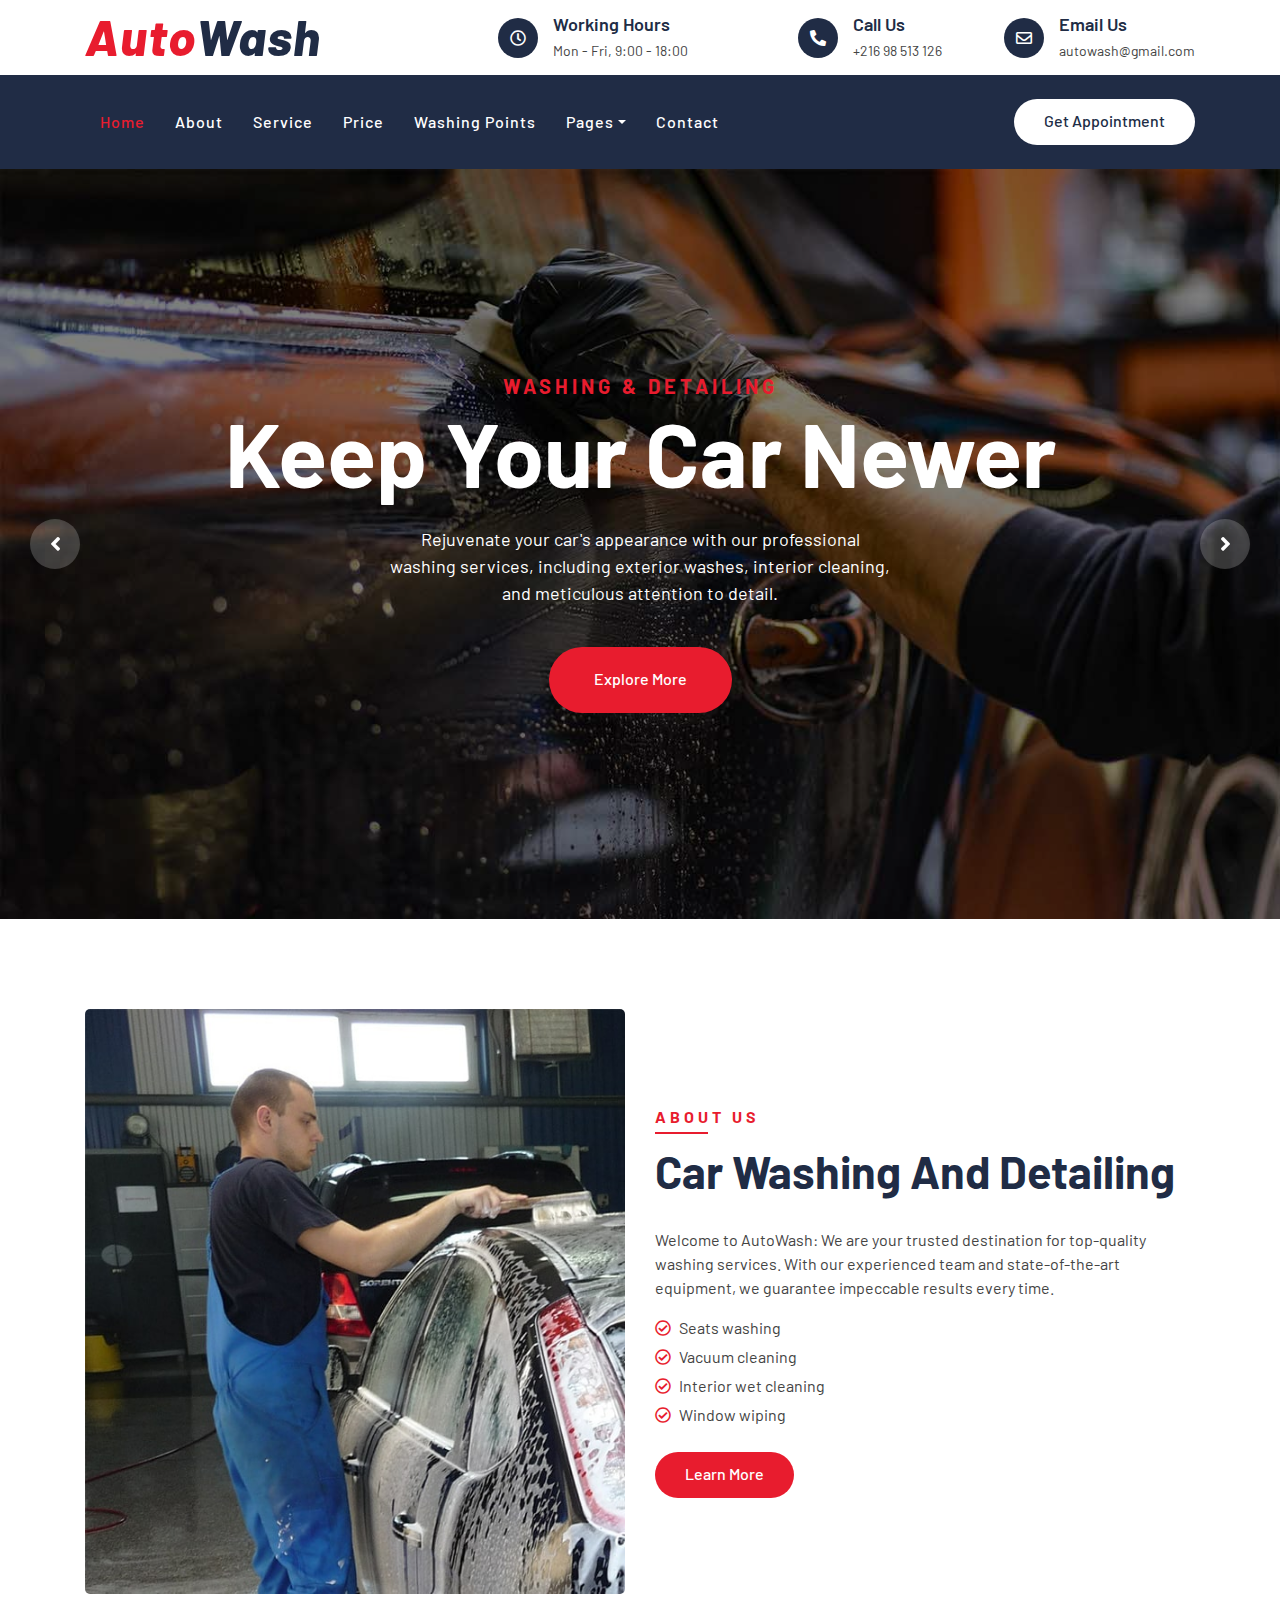
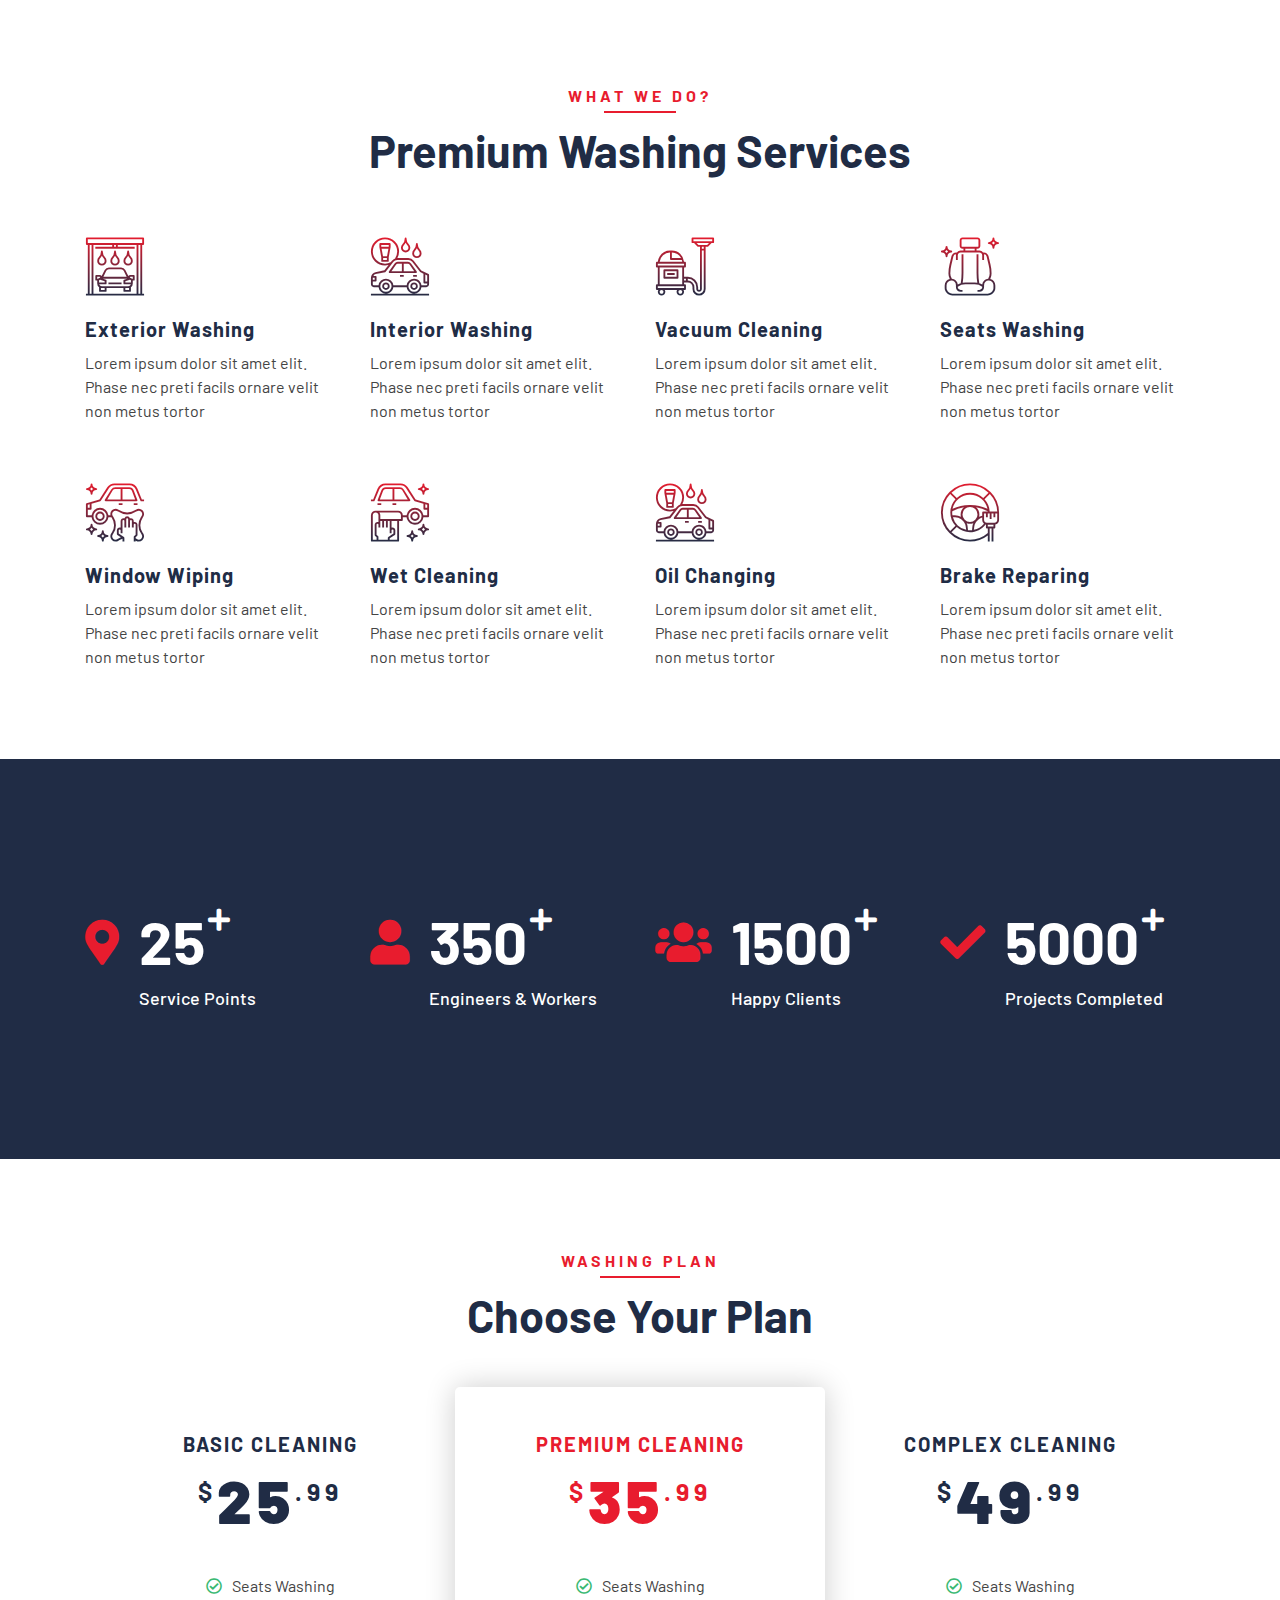
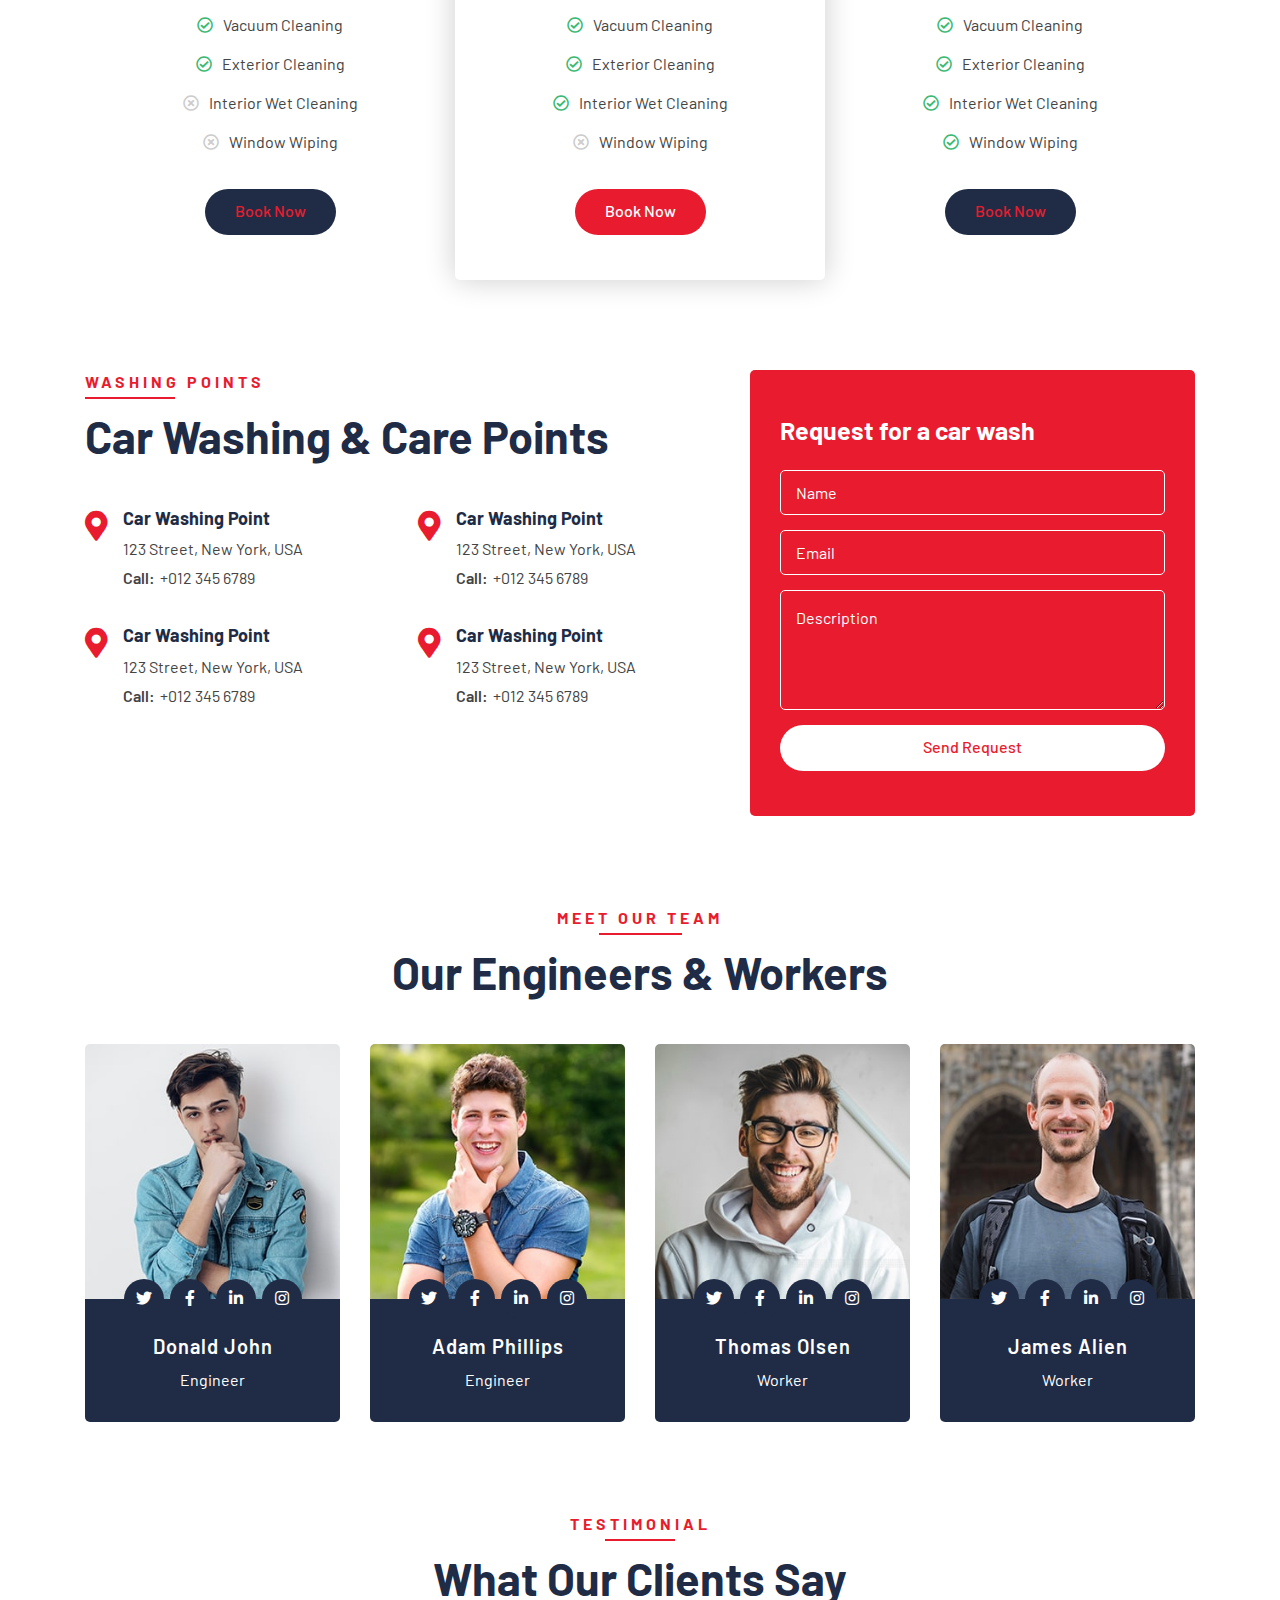
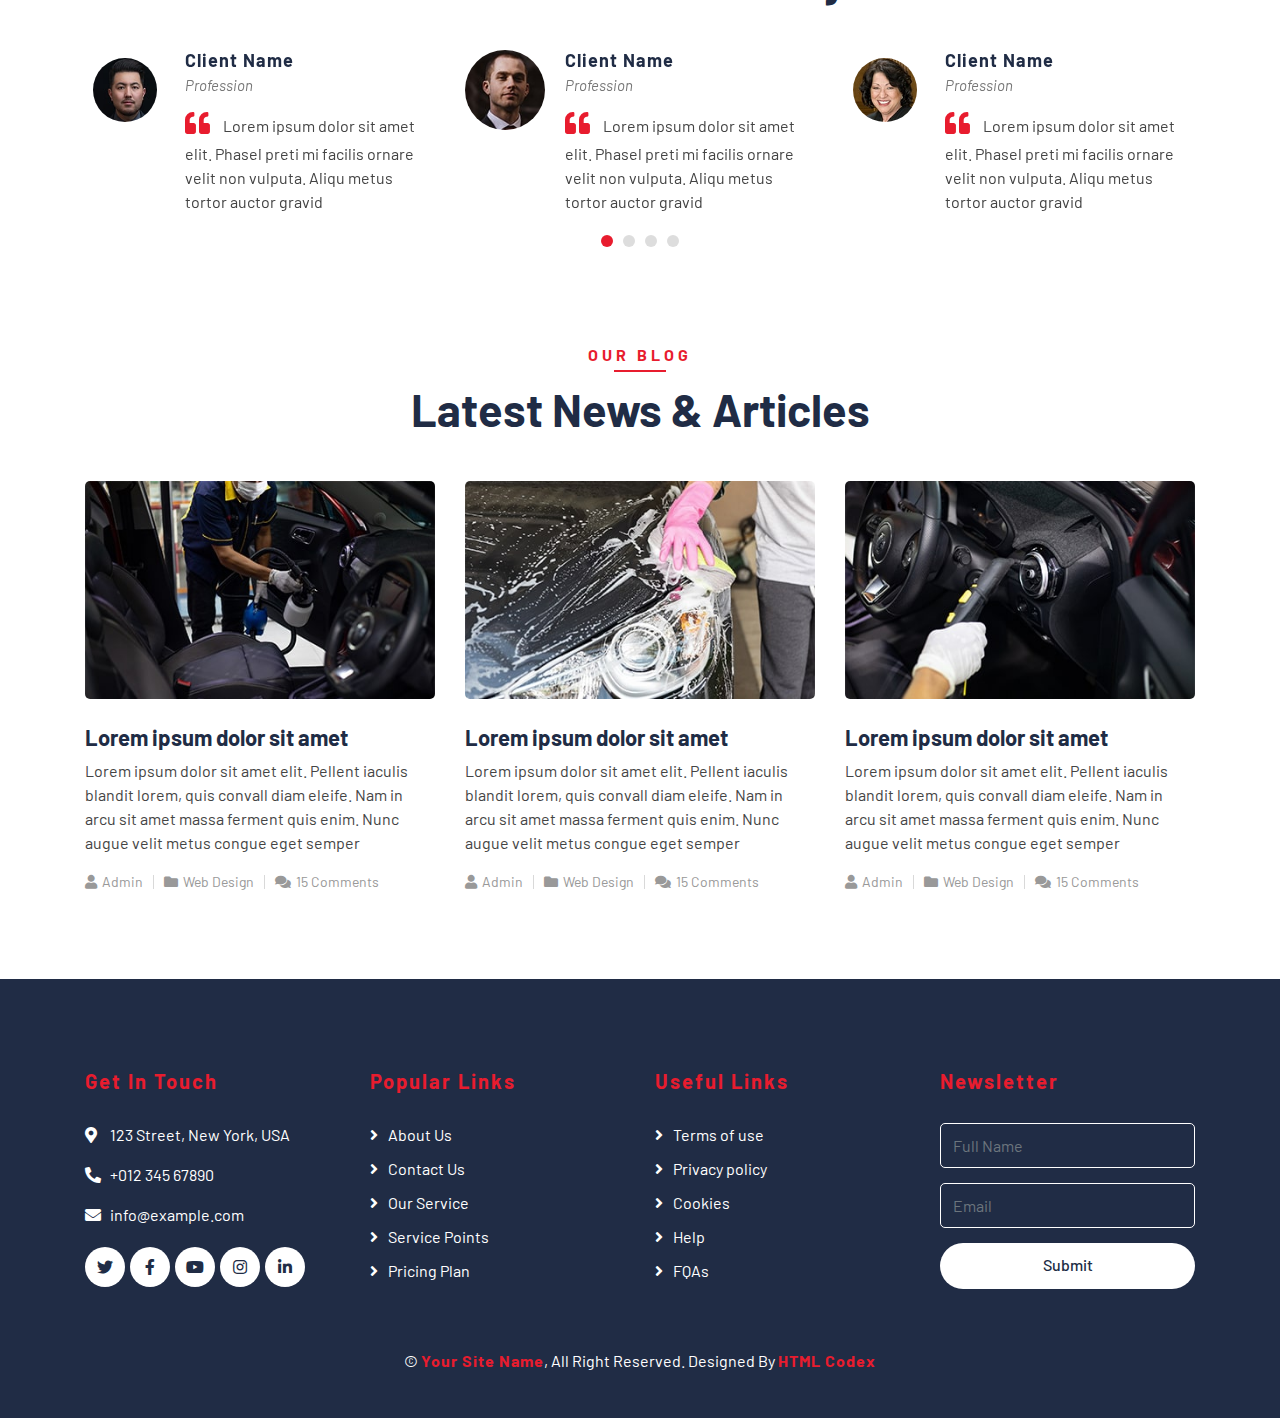
==== index.html @ 9df448a1 "second commit" ====
<!DOCTYPE html>
<html lang="en">
    <head>
        <meta charset="utf-8">
        <title>AutoWash</title>
        <meta content="width=device-width, initial-scale=1.0" name="viewport">
        <meta content="Free Website Template" name="keywords">
        <meta content="Free Website Template" name="description">

        <!-- Favicon -->
        <link href="img/favicon.ico" rel="icon">

        <!-- Google Font -->
        <link href="https://fonts.googleapis.com/css2?family=Barlow:wght@400;500;600;700;800;900&display=swap" rel="stylesheet"> 
        
        <!-- CSS Libraries -->
        <link href="https://stackpath.bootstrapcdn.com/bootstrap/4.4.1/css/bootstrap.min.css" rel="stylesheet">
        <link href="https://cdnjs.cloudflare.com/ajax/libs/font-awesome/5.10.0/css/all.min.css" rel="stylesheet">
        <link href="lib/flaticon/font/flaticon.css" rel="stylesheet">
        <link href="lib/animate/animate.min.css" rel="stylesheet">
        <link href="lib/owlcarousel/assets/owl.carousel.min.css" rel="stylesheet">

        <!-- Template Stylesheet -->
        <link href="css/style.css" rel="stylesheet">
    </head>

    <body>
        <!-- Top Bar Start -->
        <div class="top-bar">
            <div class="container">
                <div class="row align-items-center">
                    <div class="col-lg-4 col-md-12">
                        <div class="logo">
                            <a href="index.html">
                                <h1>Auto<span>Wash</span></h1>
                            </a>
                        </div>
                    </div>
                    <div class="col-lg-8 col-md-7 d-none d-lg-block">
                        <div class="row">
                            <div class="col-4">
                                <div class="top-bar-item">
                                    <div class="top-bar-icon">
                                        <i class="far fa-clock"></i>
                                    </div>
                                    <div class="top-bar-text">
                                        <h3>Working Hours</h3>
                                        <p>Mon - Fri, 9:00 - 18:00</p>
                                    </div>
                                </div>
                            </div>
                            <div class="col-4">
                                <div class="top-bar-item">
                                    <div class="top-bar-icon">
                                        <i class="fa fa-phone-alt"></i>
                                    </div>
                                    <div class="top-bar-text">
                                        <h3>Call Us</h3>
                                        <p>+216 98 513 126</p>
                                    </div>
                                </div>
                            </div>
                            <div class="col-4">
                                <div class="top-bar-item">
                                    <div class="top-bar-icon">
                                        <i class="far fa-envelope"></i>
                                    </div>
                                    <div class="top-bar-text">
                                        <h3>Email Us</h3>
                                        <p>autowash@gmail.com</p>
                                    </div>
                                </div>
                            </div>
                        </div>
                    </div>
                </div>
            </div>
        </div>
       
        
        <div class="nav-bar">
            <div class="container">
                <nav class="navbar navbar-expand-lg bg-dark navbar-dark">
                    <a href="#" class="navbar-brand">MENU</a>
                    <button type="button" class="navbar-toggler" data-toggle="collapse" data-target="#navbarCollapse">
                        <span class="navbar-toggler-icon"></span>
                    </button>

                    <div class="collapse navbar-collapse justify-content-between" id="navbarCollapse">
                        <div class="navbar-nav mr-auto">
                            <a href="index.html" class="nav-item nav-link active">Home</a>
                            <a href="about.html" class="nav-item nav-link">About</a>
                            <a href="service.html" class="nav-item nav-link">Service</a>
                            <a href="price.html" class="nav-item nav-link">Price</a>
                            <a href="location.html" class="nav-item nav-link">Washing Points</a>
                            <div class="nav-item dropdown">
                                <a href="#" class="nav-link dropdown-toggle" data-toggle="dropdown">Pages</a>
                                <div class="dropdown-menu">
                                    <a href="blog.html" class="dropdown-item">Blog Grid</a>
                                    <a href="single.html" class="dropdown-item">Detail Page</a>
                                    <a href="team.html" class="dropdown-item">Team Member</a>
                                    <a href="booking.html" class="dropdown-item">Schedule Booking</a>
                                </div>
                            </div>
                            <a href="contact.html" class="nav-item nav-link">Contact</a>
                        </div>
                        <div class="ml-auto">
                            <a class="btn btn-custom" href="booking.html">Get Appointment</a>
                        </div>
                    </div>
                </nav>
            </div>
        </div>
       

        
        <div class="carousel">
            <div class="container-fluid">
                <div class="owl-carousel">
                    <div class="carousel-item">
                        <div class="carousel-img">
                            <img src="img/carousel-1.jpg" alt="Image">
                        </div>
                        <div class="carousel-text">
                            <h3>Washing & Detailing</h3>
                            <h1>Keep your Car Newer</h1>
                            <p>Rejuvenate your car's appearance with our professional washing services, including exterior washes, interior cleaning, and meticulous attention to detail.</p>
                            <a class="btn btn-custom" href="location.html">Explore More</a>
                        </div>
                    </div>
                    <div class="carousel-item">
                        <div class="carousel-img">
                            <img src="img/carousel-2.jpg" alt="Image">
                        </div>
                        <div class="carousel-text">
                            <h3>Washing & Detailing</h3>
                            <h1>Quality service for you</h1>
                            <p> We only use the highest quality, environmentally-friendly cleaning products specially formulated to deliver exceptional results without compromising your car's finish. </p>
                            <a class="btn btn-custom" href="service.html">Explore More</a>
                        </div>
                    </div>
                    <div class="carousel-item">
                        <div class="carousel-img">
                            <img src="img/carousel-3.jpg" alt="Image">
                        </div>
                        <div class="carousel-text">
                            <h3>Washing & Detailing</h3>
                            <h1>Exterior & Interior Washing</h1>
                            <p>We offer fast, flexible, and efficient washing services to fit your busy schedule. Enjoy the convenience of our on-demand service while we care for your vehicle, letting you carry on with your day.</p>
                            <a class="btn btn-custom" href="location.html">Explore More</a>
                        </div>
                    </div>
                </div>
            </div>
        </div>
        

        
        <div class="about">
            <div class="container">
                <div class="row align-items-center">
                    <div class="col-lg-6">
                        <div class="about-img">
                            <img src="img/about.jpg" alt="Image">
                        </div>
                    </div>
                    <div class="col-lg-6">
                        <div class="section-header text-left">
                            <p>About Us</p>
                            <h2>car washing and detailing</h2>
                        </div>
                        <div class="about-content">
                            <p>Welcome to AutoWash: We are your trusted destination for top-quality washing services. With our experienced team and state-of-the-art equipment, we guarantee impeccable results every time.</p>
                            <ul>
                                <li><i class="far fa-check-circle"></i>Seats washing</li>
                                <li><i class="far fa-check-circle"></i>Vacuum cleaning</li>
                                <li><i class="far fa-check-circle"></i>Interior wet cleaning</li>
                                <li><i class="far fa-check-circle"></i>Window wiping</li>
                            </ul>
                            <a class="btn btn-custom" href="single.html">Learn More</a>
                        </div>
                    </div>
                </div>
            </div>
        </div>
        


        <!-- Service Start -->
        <div class="service">
            <div class="container">
                <div class="section-header text-center">
                    <p>What We Do?</p>
                    <h2>Premium Washing Services</h2>
                </div>
                <div class="row">
                    <div class="col-lg-3 col-md-6">
                        <div class="service-item">
                            <i class="flaticon-car-wash-1"></i>
                            <h3>Exterior Washing</h3>
                            <p>Lorem ipsum dolor sit amet elit. Phase nec preti facils ornare velit non metus tortor</p>
                        </div>
                    </div>
                    <div class="col-lg-3 col-md-6">
                        <div class="service-item">
                            <i class="flaticon-car-wash"></i>
                            <h3>Interior Washing</h3>
                            <p>Lorem ipsum dolor sit amet elit. Phase nec preti facils ornare velit non metus tortor</p>
                        </div>
                    </div>
                    <div class="col-lg-3 col-md-6">
                        <div class="service-item">
                            <i class="flaticon-vacuum-cleaner"></i>
                            <h3>Vacuum Cleaning</h3>
                            <p>Lorem ipsum dolor sit amet elit. Phase nec preti facils ornare velit non metus tortor</p>
                        </div>
                    </div>
                    <div class="col-lg-3 col-md-6">
                        <div class="service-item">
                            <i class="flaticon-seat"></i>
                            <h3>Seats Washing</h3>
                            <p>Lorem ipsum dolor sit amet elit. Phase nec preti facils ornare velit non metus tortor</p>
                        </div>
                    </div>
                    <div class="col-lg-3 col-md-6">
                        <div class="service-item">
                            <i class="flaticon-car-service"></i>
                            <h3>Window Wiping</h3>
                            <p>Lorem ipsum dolor sit amet elit. Phase nec preti facils ornare velit non metus tortor</p>
                        </div>
                    </div>
                    <div class="col-lg-3 col-md-6">
                        <div class="service-item">
                            <i class="flaticon-car-service-2"></i>
                            <h3>Wet Cleaning</h3>
                            <p>Lorem ipsum dolor sit amet elit. Phase nec preti facils ornare velit non metus tortor</p>
                        </div>
                    </div>
                    <div class="col-lg-3 col-md-6">
                        <div class="service-item">
                            <i class="flaticon-car-wash"></i>
                            <h3>Oil Changing</h3>
                            <p>Lorem ipsum dolor sit amet elit. Phase nec preti facils ornare velit non metus tortor</p>
                        </div>
                    </div>
                    <div class="col-lg-3 col-md-6">
                        <div class="service-item">
                            <i class="flaticon-brush-1"></i>
                            <h3>Brake Reparing</h3>
                            <p>Lorem ipsum dolor sit amet elit. Phase nec preti facils ornare velit non metus tortor</p>
                        </div>
                    </div>
                </div>
            </div>
        </div>
        <!-- Service End -->
        
        
        <!-- Facts Start -->
        <div class="facts" data-parallax="scroll" data-image-src="img/facts.jpg">
            <div class="container">
                <div class="row">
                    <div class="col-lg-3 col-md-6">
                        <div class="facts-item">
                            <i class="fa fa-map-marker-alt"></i>
                            <div class="facts-text">
                                <h3 data-toggle="counter-up">25</h3>
                                <p>Service Points</p>
                            </div>
                        </div>
                    </div>
                    <div class="col-lg-3 col-md-6">
                        <div class="facts-item">
                            <i class="fa fa-user"></i>
                            <div class="facts-text">
                                <h3 data-toggle="counter-up">350</h3>
                                <p>Engineers & Workers</p>
                            </div>
                        </div>
                    </div>
                    <div class="col-lg-3 col-md-6">
                        <div class="facts-item">
                            <i class="fa fa-users"></i>
                            <div class="facts-text">
                                <h3 data-toggle="counter-up">1500</h3>
                                <p>Happy Clients</p>
                            </div>
                        </div>
                    </div>
                    <div class="col-lg-3 col-md-6">
                        <div class="facts-item">
                            <i class="fa fa-check"></i>
                            <div class="facts-text">
                                <h3 data-toggle="counter-up">5000</h3>
                                <p>Projects Completed</p>
                            </div>
                        </div>
                    </div>
                </div>
            </div>
        </div>
        <!-- Facts End -->
        
        
        <!-- Price Start -->
        <div class="price">
            <div class="container">
                <div class="section-header text-center">
                    <p>Washing Plan</p>
                    <h2>Choose Your Plan</h2>
                </div>
                <div class="row">
                    <div class="col-md-4">
                        <div class="price-item">
                            <div class="price-header">
                                <h3>Basic Cleaning</h3>
                                <h2><span>$</span><strong>25</strong><span>.99</span></h2>
                            </div>
                            <div class="price-body">
                                <ul>
                                    <li><i class="far fa-check-circle"></i>Seats Washing</li>
                                    <li><i class="far fa-check-circle"></i>Vacuum Cleaning</li>
                                    <li><i class="far fa-check-circle"></i>Exterior Cleaning</li>
                                    <li><i class="far fa-times-circle"></i>Interior Wet Cleaning</li>
                                    <li><i class="far fa-times-circle"></i>Window Wiping</li>
                                </ul>
                            </div>
                            <div class="price-footer">
                                <a class="btn btn-custom" href="">Book Now</a>
                            </div>
                        </div>
                    </div>
                    <div class="col-md-4">
                        <div class="price-item featured-item">
                            <div class="price-header">
                                <h3>Premium Cleaning</h3>
                                <h2><span>$</span><strong>35</strong><span>.99</span></h2>
                            </div>
                            <div class="price-body">
                                <ul>
                                    <li><i class="far fa-check-circle"></i>Seats Washing</li>
                                    <li><i class="far fa-check-circle"></i>Vacuum Cleaning</li>
                                    <li><i class="far fa-check-circle"></i>Exterior Cleaning</li>
                                    <li><i class="far fa-check-circle"></i>Interior Wet Cleaning</li>
                                    <li><i class="far fa-times-circle"></i>Window Wiping</li>
                                </ul>
                            </div>
                            <div class="price-footer">
                                <a class="btn btn-custom" href="">Book Now</a>
                            </div>
                        </div>
                    </div>
                    <div class="col-md-4">
                        <div class="price-item">
                            <div class="price-header">
                                <h3>Complex Cleaning</h3>
                                <h2><span>$</span><strong>49</strong><span>.99</span></h2>
                            </div>
                            <div class="price-body">
                                <ul>
                                    <li><i class="far fa-check-circle"></i>Seats Washing</li>
                                    <li><i class="far fa-check-circle"></i>Vacuum Cleaning</li>
                                    <li><i class="far fa-check-circle"></i>Exterior Cleaning</li>
                                    <li><i class="far fa-check-circle"></i>Interior Wet Cleaning</li>
                                    <li><i class="far fa-check-circle"></i>Window Wiping</li>
                                </ul>
                            </div>
                            <div class="price-footer">
                                <a class="btn btn-custom" href="">Book Now</a>
                            </div>
                        </div>
                    </div>
                </div>
            </div>
        </div>
        <!-- Price End -->
        
        
        <!-- Location Start -->
        <div class="location">
            <div class="container">
                <div class="row">
                    <div class="col-lg-7">
                        <div class="section-header text-left">
                            <p>Washing Points</p>
                            <h2>Car Washing & Care Points</h2>
                        </div>
                        <div class="row">
                            <div class="col-md-6">
                                <div class="location-item">
                                    <i class="fa fa-map-marker-alt"></i>
                                    <div class="location-text">
                                        <h3>Car Washing Point</h3>
                                        <p>123 Street, New York, USA</p>
                                        <p><strong>Call:</strong>+012 345 6789</p>
                                    </div>
                                </div>
                            </div>
                            <div class="col-md-6">
                                <div class="location-item">
                                    <i class="fa fa-map-marker-alt"></i>
                                    <div class="location-text">
                                        <h3>Car Washing Point</h3>
                                        <p>123 Street, New York, USA</p>
                                        <p><strong>Call:</strong>+012 345 6789</p>
                                    </div>
                                </div>
                            </div>
                            <div class="col-md-6">
                                <div class="location-item">
                                    <i class="fa fa-map-marker-alt"></i>
                                    <div class="location-text">
                                        <h3>Car Washing Point</h3>
                                        <p>123 Street, New York, USA</p>
                                        <p><strong>Call:</strong>+012 345 6789</p>
                                    </div>
                                </div>
                            </div>
                            <div class="col-md-6">
                                <div class="location-item">
                                    <i class="fa fa-map-marker-alt"></i>
                                    <div class="location-text">
                                        <h3>Car Washing Point</h3>
                                        <p>123 Street, New York, USA</p>
                                        <p><strong>Call:</strong>+012 345 6789</p>
                                    </div>
                                </div>
                            </div>
                        </div>
                    </div>
                    <div class="col-lg-5">
                        <div class="location-form">
                            <h3>Request for a car wash</h3>
                            <form>
                                <div class="control-group">
                                    <input type="text" class="form-control" placeholder="Name" required="required" />
                                </div>
                                <div class="control-group">
                                    <input type="email" class="form-control" placeholder="Email" required="required" />
                                </div>
                                <div class="control-group">
                                    <textarea class="form-control" placeholder="Description" required="required"></textarea>
                                </div>
                                <div>
                                    <button class="btn btn-custom" type="submit">Send Request</button>
                                </div>
                            </form>
                        </div>
                    </div>
                </div>
            </div>
        </div>
        <!-- Location End -->


        <!-- Team Start -->
        <div class="team">
            <div class="container">
                <div class="section-header text-center">
                    <p>Meet Our Team</p>
                    <h2>Our Engineers & Workers</h2>
                </div>
                <div class="row">
                    <div class="col-lg-3 col-md-6">
                        <div class="team-item">
                            <div class="team-img">
                                <img src="img/team-1.jpg" alt="Team Image">
                            </div>
                            <div class="team-text">
                                <h2>Donald John</h2>
                                <p>Engineer</p>
                                <div class="team-social">
                                    <a href=""><i class="fab fa-twitter"></i></a>
                                    <a href=""><i class="fab fa-facebook-f"></i></a>
                                    <a href=""><i class="fab fa-linkedin-in"></i></a>
                                    <a href=""><i class="fab fa-instagram"></i></a>
                                </div>
                            </div>
                        </div>
                    </div>
                    <div class="col-lg-3 col-md-6">
                        <div class="team-item">
                            <div class="team-img">
                                <img src="img/team-2.jpg" alt="Team Image">
                            </div>
                            <div class="team-text">
                                <h2>Adam Phillips</h2>
                                <p>Engineer</p>
                                <div class="team-social">
                                    <a href=""><i class="fab fa-twitter"></i></a>
                                    <a href=""><i class="fab fa-facebook-f"></i></a>
                                    <a href=""><i class="fab fa-linkedin-in"></i></a>
                                    <a href=""><i class="fab fa-instagram"></i></a>
                                </div>
                            </div>
                        </div>
                    </div>
                    <div class="col-lg-3 col-md-6">
                        <div class="team-item">
                            <div class="team-img">
                                <img src="img/team-3.jpg" alt="Team Image">
                            </div>
                            <div class="team-text">
                                <h2>Thomas Olsen</h2>
                                <p>Worker</p>
                                <div class="team-social">
                                    <a href=""><i class="fab fa-twitter"></i></a>
                                    <a href=""><i class="fab fa-facebook-f"></i></a>
                                    <a href=""><i class="fab fa-linkedin-in"></i></a>
                                    <a href=""><i class="fab fa-instagram"></i></a>
                                </div>
                            </div>
                        </div>
                    </div>
                    <div class="col-lg-3 col-md-6">
                        <div class="team-item">
                            <div class="team-img">
                                <img src="img/team-4.jpg" alt="Team Image">
                            </div>
                            <div class="team-text">
                                <h2>James Alien</h2>
                                <p>Worker</p>
                                <div class="team-social">
                                    <a href=""><i class="fab fa-twitter"></i></a>
                                    <a href=""><i class="fab fa-facebook-f"></i></a>
                                    <a href=""><i class="fab fa-linkedin-in"></i></a>
                                    <a href=""><i class="fab fa-instagram"></i></a>
                                </div>
                            </div>
                        </div>
                    </div>
                </div>
            </div>
        </div>
        <!-- Team End -->
        
        
        <!-- Testimonial Start -->
        <div class="testimonial">
            <div class="container">
                <div class="section-header text-center">
                    <p>Testimonial</p>
                    <h2>What our clients say</h2>
                </div>
                <div class="owl-carousel testimonials-carousel">
                    <div class="testimonial-item">
                        <img src="img/testimonial-1.jpg" alt="Image">
                        <div class="testimonial-text">
                            <h3>Client Name</h3>
                            <h4>Profession</h4>
                            <p>
                                Lorem ipsum dolor sit amet elit. Phasel preti mi facilis ornare velit non vulputa. Aliqu metus tortor auctor gravid
                            </p>
                        </div>
                    </div>
                    <div class="testimonial-item">
                        <img src="img/testimonial-2.jpg" alt="Image">
                        <div class="testimonial-text">
                            <h3>Client Name</h3>
                            <h4>Profession</h4>
                            <p>
                                Lorem ipsum dolor sit amet elit. Phasel preti mi facilis ornare velit non vulputa. Aliqu metus tortor auctor gravid
                            </p>
                        </div>
                    </div>
                    <div class="testimonial-item">
                        <img src="img/testimonial-3.jpg" alt="Image">
                        <div class="testimonial-text">
                            <h3>Client Name</h3>
                            <h4>Profession</h4>
                            <p>
                                Lorem ipsum dolor sit amet elit. Phasel preti mi facilis ornare velit non vulputa. Aliqu metus tortor auctor gravid
                            </p>
                        </div>
                    </div>
                    <div class="testimonial-item">
                        <img src="img/testimonial-4.jpg" alt="Image">
                        <div class="testimonial-text">
                            <h3>Client Name</h3>
                            <h4>Profession</h4>
                            <p>
                                Lorem ipsum dolor sit amet elit. Phasel preti mi facilis ornare velit non vulputa. Aliqu metus tortor auctor gravid
                            </p>
                        </div>
                    </div>
                </div>
            </div>
        </div>
        <!-- Testimonial End -->


        <!-- Blog Start -->
        <div class="blog">
            <div class="container">
                <div class="section-header text-center">
                    <p>Our Blog</p>
                    <h2>Latest news & articles</h2>
                </div>
                <div class="row">
                    <div class="col-lg-4">
                        <div class="blog-item">
                            <div class="blog-img">
                                <img src="img/blog-1.jpg" alt="Image">
                                <div class="meta-date">
                                    <span>01</span>
                                    <strong>Jan</strong>
                                    <span>2045</span>
                                </div>
                            </div>
                            <div class="blog-text">
                                <h3><a href="#">Lorem ipsum dolor sit amet</a></h3>
                                <p>
                                    Lorem ipsum dolor sit amet elit. Pellent iaculis blandit lorem, quis convall diam eleife. Nam in arcu sit amet massa ferment quis enim. Nunc  augue velit metus congue eget semper
                                </p>
                            </div>
                            <div class="blog-meta">
                                <p><i class="fa fa-user"></i><a href="">Admin</a></p>
                                <p><i class="fa fa-folder"></i><a href="">Web Design</a></p>
                                <p><i class="fa fa-comments"></i><a href="">15 Comments</a></p>
                            </div>
                        </div>
                    </div>
                    <div class="col-lg-4">
                        <div class="blog-item">
                            <div class="blog-img">
                                <img src="img/blog-2.jpg" alt="Image">
                                <div class="meta-date">
                                    <span>01</span>
                                    <strong>Jan</strong>
                                    <span>2045</span>
                                </div>
                            </div>
                            <div class="blog-text">
                                <h3><a href="#">Lorem ipsum dolor sit amet</a></h3>
                                <p>
                                    Lorem ipsum dolor sit amet elit. Pellent iaculis blandit lorem, quis convall diam eleife. Nam in arcu sit amet massa ferment quis enim. Nunc  augue velit metus congue eget semper
                                </p>
                            </div>
                            <div class="blog-meta">
                                <p><i class="fa fa-user"></i><a href="">Admin</a></p>
                                <p><i class="fa fa-folder"></i><a href="">Web Design</a></p>
                                <p><i class="fa fa-comments"></i><a href="">15 Comments</a></p>
                            </div>
                        </div>
                    </div>
                    <div class="col-lg-4">
                        <div class="blog-item">
                            <div class="blog-img">
                                <img src="img/blog-3.jpg" alt="Image">
                                <div class="meta-date">
                                    <span>01</span>
                                    <strong>Jan</strong>
                                    <span>2045</span>
                                </div>
                            </div>
                            <div class="blog-text">
                                <h3><a href="#">Lorem ipsum dolor sit amet</a></h3>
                                <p>
                                    Lorem ipsum dolor sit amet elit. Pellent iaculis blandit lorem, quis convall diam eleife. Nam in arcu sit amet massa ferment quis enim. Nunc  augue velit metus congue eget semper
                                </p>
                            </div>
                            <div class="blog-meta">
                                <p><i class="fa fa-user"></i><a href="">Admin</a></p>
                                <p><i class="fa fa-folder"></i><a href="">Web Design</a></p>
                                <p><i class="fa fa-comments"></i><a href="">15 Comments</a></p>
                            </div>
                        </div>
                    </div>
                </div>
            </div>
        </div>
        <!-- Blog End -->


        <!-- Footer Start -->
        <div class="footer">
            <div class="container">
                <div class="row">
                    <div class="col-lg-3 col-md-6">
                        <div class="footer-contact">
                            <h2>Get In Touch</h2>
                            <p><i class="fa fa-map-marker-alt"></i>123 Street, New York, USA</p>
                            <p><i class="fa fa-phone-alt"></i>+012 345 67890</p>
                            <p><i class="fa fa-envelope"></i>info@example.com</p>
                            <div class="footer-social">
                                <a class="btn" href=""><i class="fab fa-twitter"></i></a>
                                <a class="btn" href=""><i class="fab fa-facebook-f"></i></a>
                                <a class="btn" href=""><i class="fab fa-youtube"></i></a>
                                <a class="btn" href=""><i class="fab fa-instagram"></i></a>
                                <a class="btn" href=""><i class="fab fa-linkedin-in"></i></a>
                            </div>
                        </div>
                    </div>
                    <div class="col-lg-3 col-md-6">
                        <div class="footer-link">
                            <h2>Popular Links</h2>
                            <a href="">About Us</a>
                            <a href="">Contact Us</a>
                            <a href="">Our Service</a>
                            <a href="">Service Points</a>
                            <a href="">Pricing Plan</a>
                        </div>
                    </div>
                    <div class="col-lg-3 col-md-6">
                        <div class="footer-link">
                            <h2>Useful Links</h2>
                            <a href="">Terms of use</a>
                            <a href="">Privacy policy</a>
                            <a href="">Cookies</a>
                            <a href="">Help</a>
                            <a href="">FQAs</a>
                        </div>
                    </div>
                    <div class="col-lg-3 col-md-6">
                        <div class="footer-newsletter">
                            <h2>Newsletter</h2>
                            <form>
                                <input class="form-control" placeholder="Full Name">
                                <input class="form-control" placeholder="Email">
                                <button class="btn btn-custom">Submit</button>
                            </form>
                        </div>
                    </div>
                </div>
            </div>
            <div class="container copyright">
                <p>&copy; <a href="#">Your Site Name</a>, All Right Reserved. Designed By <a href="https://htmlcodex.com">HTML Codex</a></p>
            </div>
        </div>
        <!-- Footer End -->
        
        <!-- Back to top button -->
        <a href="#" class="back-to-top"><i class="fa fa-chevron-up"></i></a>
        
        <!-- Pre Loader -->
        <div id="loader" class="show">
            <div class="loader"></div>
        </div>

        <!-- JavaScript Libraries -->
        <script src="https://code.jquery.com/jquery-3.4.1.min.js"></script>
        <script src="https://stackpath.bootstrapcdn.com/bootstrap/4.4.1/js/bootstrap.bundle.min.js"></script>
        <script src="lib/easing/easing.min.js"></script>
        <script src="lib/owlcarousel/owl.carousel.min.js"></script>
        <script src="lib/waypoints/waypoints.min.js"></script>
        <script src="lib/counterup/counterup.min.js"></script>
        
        <!-- Contact Javascript File -->
        <script src="mail/jqBootstrapValidation.min.js"></script>
        <script src="mail/contact.js"></script>

        <!-- Template Javascript -->
        <script src="js/main.js"></script>
    </body>
</html>
---- lib/flaticon/font/flaticon.css ----
/*
  	Flaticon icon font: Flaticon
  	Creation date: 11/10/2020 08:08
  	*/

@font-face {
  font-family: "Flaticon";
  src: url("./Flaticon.eot");
  src: url("./Flaticon.eot?#iefix") format("embedded-opentype"),
       url("./Flaticon.woff2") format("woff2"),
       url("./Flaticon.woff") format("woff"),
       url("./Flaticon.ttf") format("truetype"),
       url("./Flaticon.svg#Flaticon") format("svg");
  font-weight: normal;
  font-style: normal;
}

@media screen and (-webkit-min-device-pixel-ratio:0) {
  @font-face {
    font-family: "Flaticon";
    src: url("./Flaticon.svg#Flaticon") format("svg");
  }
}

[class^="flaticon-"]:before, [class*=" flaticon-"]:before,
[class^="flaticon-"]:after, [class*=" flaticon-"]:after {   
  font-family: Flaticon;
        font-size: 20px;
font-style: normal;
margin-left: 20px;
}

.flaticon-car-wash-1:before { content: "\f100"; }
.flaticon-car-service:before { content: "\f101"; }
.flaticon-seat:before { content: "\f102"; }
.flaticon-car-service-1:before { content: "\f103"; }
.flaticon-car-wash:before { content: "\f104"; }
.flaticon-brush:before { content: "\f105"; }
.flaticon-vacuum-cleaner:before { content: "\f106"; }
.flaticon-brush-1:before { content: "\f107"; }
.flaticon-car-service-2:before { content: "\f108"; }
.flaticon-car-service-3:before { content: "\f109"; }
---- css/style.css ----
body {
    color: #444444;
    font-weight: 400;
    background: #ffffff;
    font-family: 'Barlow', sans-serif;
}

h1,
h2, 
h3, 
h4,
h5, 
h6 {
    color: #202C45;
}

a {
    color: #202C45;
    transition: .3s;
}

a:hover,
a:active,
a:focus {
    color: #E81C2E;
    outline: none;
    text-decoration: none;
}

.btn.btn-custom {
    padding: 10px 30px 12px 30px;
    text-align: center; 
    font-size: 16px;
    font-weight: 500;
    color: #ffffff;
    background: #E81C2E;
    border: none;
    border-radius: 60px;
    box-shadow: inset 0 0 0 0 #202C45;
    transition: ease-out 0.5s;
    -webkit-transition: ease-out 0.5s;
    -moz-transition: ease-out 0.5s;
}

.btn.btn-custom:hover {
    color: #E81C2E;
    background: #202C45;
    box-shadow: inset 200px 0 0 0 #202C45;
}

.btn:focus,
.form-control:focus {
    box-shadow: none;
}

.container-fluid {
    max-width: 1366px;
}

[class^="flaticon-"]:before, [class*=" flaticon-"]:before,
[class^="flaticon-"]:after, [class*=" flaticon-"]:after {   
    font-size: inherit;
    margin-left: 0;
}


#loader {
    position: fixed;
    top: 0;
    right: 0;
    bottom: 0;
    left: 0;
    display: flex;
    align-items: center;
    justify-content: center;
    background: #ffffff;
    opacity: 0;
    visibility: hidden;
    -webkit-transition: opacity .3s ease-out, visibility 0s linear .3s;
    -o-transition: opacity .3s ease-out, visibility 0s linear .3s;
    transition: opacity .3s ease-out, visibility 0s linear .3s;
    z-index: 999;
}

#loader.show {
    -webkit-transition: opacity .6s ease-out, visibility 0s linear 0s;
    -o-transition: opacity .6s ease-out, visibility 0s linear 0s;
    transition: opacity .6s ease-out, visibility 0s linear 0s;
    visibility: visible;
    opacity: 1;
}

#loader .loader {
    position: relative;
    width: 45px;
    height: 45px;
    border: 5px solid #dddddd;
    border-top: 5px solid #E81C2E;
    border-radius: 50%;
    -webkit-animation: spin 2s linear infinite;
    animation: spin 2s linear infinite;
}

@-webkit-keyframes spin {
    0% { -webkit-transform: rotate(0deg); }
    100% { -webkit-transform: rotate(360deg); }
}

@keyframes spin {
    0% { transform: rotate(0deg); }
    100% { transform: rotate(360deg); }
}

.back-to-top {
    position: fixed;
    display: none;
    width: 44px;
    height: 44px;
    text-align: center;
    line-height: 1;
    font-size: 22px;
    right: 15px;
    bottom: 15px;
    transition: .5s;
    background: #E81C2E;
    border-radius: 44px;
    z-index: 9;
}

.back-to-top i {
    color: #ffffff;
    padding-top: 10px;
}

.back-to-top:hover {
    background: #202C45;
}


.top-bar {
    position: relative;
    height: 75px;
    display: flex;
    align-items: center;
    background: #ffffff;
}

.top-bar .logo {
    text-align: left;
    overflow: hidden;
}

.top-bar .logo h1 {
    margin: -4px 0 0 0;
    color: #E81C2E;
    font-size: 50px;
    line-height: 50px;
    font-weight: 800;
    letter-spacing: 1px;
    font-style: italic;
}

.top-bar .logo h1 span {
    color: #202C45;
}

.top-bar .logo img {
    max-width: 100%;
    max-height: 60px;
}

.top-bar .top-bar-item {
    display: flex;
    align-items: center;
    justify-content: flex-end;
}

.top-bar .top-bar-icon {
    width: 40px;
    height: 40px;
    display: flex;
    align-items: center;
    justify-content: center;
    background: #202C45;
    border-radius: 40px;
}

.top-bar .top-bar-icon i {
    margin: 0;
    color: #ffffff;
    font-size: 16px;
}

.top-bar .top-bar-text {
    padding-left: 15px;
}

.top-bar .top-bar-text h3 {
    margin: 0 0 5px 0;
    font-size: 18px;
    font-weight: 600;
}

.top-bar .top-bar-text p {
    margin: 0;
    font-size: 14px;
    font-weight: 400;
}

@media (max-width: 991.98px) {
    .top-bar .logo {
        text-align: center;
    }
}


.nav-bar {
    position: relative;
    background: #202C45;
}

.nav-bar.nav-sticky {
    position: fixed;
    width: 100%;
    top: 0;
    left: 0;
    box-shadow: 0 2px 5px rgba(0, 0, 0, .3);
    z-index: 999;
}

.nav-bar .navbar {
    padding: 20px 0;
    background: #202C45 !important;
    transition: .3s;
}

.nav-bar.nav-sticky .navbar {
    padding: 5px 0;
}

.navbar-dark .navbar-nav .nav-link,
.navbar-dark .navbar-nav .nav-link:focus,
.navbar-dark .navbar-nav .nav-link:hover,
.navbar-dark .navbar-nav .nav-link.active {
    color: #ffffff;
    padding: 15px;
    font-weight: 500;
    letter-spacing: 1px;
}

.navbar-dark .navbar-nav .nav-link:hover,
.navbar-dark .navbar-nav .nav-link.active {
    color: #E81C2E;
}

.nav-bar .dropdown-menu {
    margin-top: 0;
    border: 0;
    border-radius: 0;
    background: #f8f9fa;
}

.nav-bar .btn.btn-custom {
    color: #202C45;
    background: #ffffff;
    box-shadow: inset 0 0 0 0 #E81C2E;
}

.nav-bar .btn:hover {
    color: #ffffff;
    background: #E81C2E;
    box-shadow: inset 200px 0 0 0 #E81C2E;
}

@media (min-width: 992px) {
    .nav-bar .navbar-brand {
        display: none;
    }
}

@media (max-width: 991.98px) {
    .navbar-dark .navbar-nav .nav-link,
    .navbar-dark .navbar-nav .nav-link:focus,
    .navbar-dark .navbar-nav .nav-link:hover,
    .navbar-dark .navbar-nav .nav-link.active {
        padding: 5px 0;
    }
    
    .nav-bar .dropdown-menu {
        box-shadow: none;
    }
    
    .nav-bar .btn {
        display: none;
    }
}



.carousel {
    position: relative;
    width: 100%;
    min-height: 400px;
    background: #ffffff;
    margin-bottom: 45px;
}

.carousel .container-fluid {
    padding: 0;
}

.carousel .carousel-item {
    position: relative;
    width: 100%;
    min-height: 400px;
    display: flex;
    align-items: center;
    justify-content: center;
    flex-direction: column;
}

.carousel .carousel-img {
    position: relative;
    width: 100%;
    height: 100%;
    min-height: 400px;
    text-align: right;
    overflow: hidden;
}

.carousel .carousel-img::after {
    position: absolute;
    content: "";
    top: 0;
    right: 0;
    bottom: 0;
    left: 0;
    background: rgba(0, 0, 0, .5);
    z-index: 1;
}

.carousel .carousel-img img {
    width: 100%;
    height: 100%;
    object-fit: cover;
}

.carousel .carousel-text {
    position: absolute;
    max-width: 992px;
    padding: 0 15px;
    text-align: center;
    display: flex;
    align-items: center;
    justify-content: center;
    flex-direction: column;
    z-index: 2;
}

.carousel .carousel-text h3 {
    color: #E81C2E;
    font-size: 20px;
    font-weight: 700;
    letter-spacing: 4px;
    text-transform: uppercase;
    margin-bottom: 0px;
}

.carousel .carousel-text h1 {
    color: #ffffff;
    font-size: 90px;
    font-weight: 700;
    margin-bottom: 20px;
    text-transform: capitalize;
}

.carousel .carousel-text p {
    max-width: 500px;
    color: #ffffff;
    font-size: 18px;
    margin-bottom: 40px;
}

.carousel .btn.btn-custom {
    padding: 20px 45px 22px 45px;
    color: #ffffff;
}

.carousel .btn.btn-custom:hover {
    color: #E81C2E;
}

.carousel .owl-nav {
    position: absolute;
    width: 100%;
    height: 50px;
    top: calc(50% - 25px);
    left: 0;
    display: flex;
    justify-content: space-between;
    z-index: 9;
}

.carousel .owl-nav .owl-prev,
.carousel .owl-nav .owl-next {
    width: 50px;
    height: 50px;
    display: flex;
    align-items: center;
    justify-content: center;
    color: #ffffff;
    border-radius: 50px;
    background: rgba(256, 256, 256, .2);
    font-size: 22px;
    transition: .5s;
}

.carousel .owl-nav .owl-prev {
    margin-left: 30px;
}

.carousel .owl-nav .owl-next {
    margin-right: 30px;
}

.carousel .owl-nav .owl-prev:hover,
.carousel .owl-nav .owl-next:hover {
    color: #ffffff;
    background: #E81C2E;
}

.carousel .animated {
    -webkit-animation-duration: 1s;
    animation-duration: 1s;
}

@media (max-width: 991.98px) {
    .carousel .carousel-text h3 {
        margin-bottom: 5px;
    }
    
    .carousel .carousel-text h1 {
        font-size: 60px;
    }
    
    .carousel .carousel-text p {
        font-size: 16px;
    }
    
    .carousel .carousel-text .btn {
        padding: 12px 30px;
        font-size: 15px;
        letter-spacing: 0;
    }
}

@media (max-width: 767.98px) {
    .carousel .carousel-text h3 {
        font-size: 18px;
        letter-spacing: 2px;
        margin-bottom: 15px;
    }
    
    .carousel .carousel-text h1 {
        font-size: 45px;
    }
    
    .carousel .carousel-text .btn {
        padding: 10px 25px;
        font-size: 15px;
        letter-spacing: 0;
    }
}

@media (max-width: 575.98px) {
    .carousel .carousel-text h3 {
        font-size: 14px;
        letter-spacing: 1px;
        margin-bottom: 10px;
    }
    
    .carousel .carousel-text h1 {
        font-size: 30px;
        margin-bottom: 15px;
    }
    
    .carousel .carousel-text p {
        margin-bottom: 25px;
    }
    
    .carousel .carousel-text .btn {
        padding: 8px 20px;
        font-size: 14px;
        letter-spacing: 0;
    }
}


.page-header {
    position: relative;
    margin-bottom: 45px;
    padding: 90px 0;
    text-align: center;
    background: #202C45;
    border-top: 1px dotted #ffffff;
}

.page-header h2 {
    position: relative;
    color: #ffffff;
    font-size: 60px;
    font-weight: 700;
    margin-bottom: 20px;
    padding-bottom: 5px;
}

.page-header h2::after {
    position: absolute;
    content: "";
    width: 100px;
    height: 2px;
    left: calc(50% - 50px);
    bottom: 0;
    background: #ffffff;
}

.page-header a {
    position: relative;
    padding: 0 12px;
    font-size: 22px;
    color: #ffffff;
}

.page-header a:hover {
    color: #E81C2E;
}

.page-header a::after {
    position: absolute;
    content: "/";
    width: 8px;
    height: 8px;
    top: -2px;
    right: -7px;
    text-align: center;
    color: #ffffff;
}

.page-header a:last-child::after {
    display: none;
}

@media (max-width: 991.98px) {
    .page-header {
        padding: 60px 0;
    }
    
    .page-header h2 {
        font-size: 45px;
    }
    
    .page-header a {
        font-size: 20px;
    }
}

@media (max-width: 767.98px) {
    .page-header {
        padding: 45px 0;
    }
    
    .page-header h2 {
        font-size: 35px;
    }
    
    .page-header a {
        font-size: 18px;
    }
}


.section-header {
    position: relative;
    width: 100%;
    max-width: 700px;
    margin: 0 auto 45px auto;
}

.section-header p {
    display: inline-block;
    margin-bottom: 10px;
    padding-bottom: 5px;
    position: relative;
    font-size: 16px;
    font-weight: 700;
    letter-spacing: 4px;
    text-transform: uppercase;
    color: #E81C2E;
}

.section-header p::after {
    position: absolute;
    content: "";
    width: 50%;
    height: 2px;
    left: 25%;
    bottom: 0;
    background: #E81C2E;
}

.section-header.text-left p::after {
    left: 0;
}

.section-header.text-right p::after {
    left: 50%;
}

.section-header h2 {
    margin: 0;
    font-size: 45px;
    font-weight: 700;
    text-transform: capitalize;
}

@media (max-width: 991.98px) {
    .section-header h2 {
        font-size: 45px;
    }
}

@media (max-width: 767.98px) {
    .section-header h2 {
        font-size: 40px;
    }
}

@media (max-width: 575.98px) {
    .section-header h2 {
        font-size: 35px;
    }
}


.about {
    position: relative;
    width: 100%;
    padding: 45px 0 15px 0;
}

.about .section-header {
    margin-bottom: 30px;
    margin-left: 0;
}

.about .about-img img {
    width: 100%;
    border-radius: 5px;
    margin-bottom: 30px;
}

.about .about-content {
    margin-bottom: 30px;
}

.about .about-content ul {
    margin: 0;
    padding: 0;
    list-style: none;
    margin-bottom: 25px;
}

.about .about-content ul li {
    margin-bottom: 5px;
}

.about .about-content ul li i {
    margin-right: 8px;
    color: #E81C2E;
}



.service {
    position: relative;
    width: 100%;
    padding: 45px 0 0 0;
}

.service .service-item {
    position: relative;
    width: 100%;
    display: flex;
    flex-direction: column;
    margin-bottom: 45px;
}

.service .service-item i {
    color: #202C45;
    font-size: 75px;
    line-height: 75px;
    margin-bottom: 20px;
}

.service .service-item [class^="flaticon-"]::before {
    margin: 0;
    font-size: 60px;
    line-height: 60px;
    background-image: linear-gradient(#E81C2E, #202C45);
    -webkit-background-clip: text;
    -webkit-text-fill-color: transparent;
    transition: .5s;
}

.service .service-item h3 {
    margin-bottom: 10px;
    font-size: 20px;
    font-weight: 700;
    letter-spacing: 1px;
}

.service .service-item p {
    margin: 0;
}


.facts {
    position: relative;
    width: 100%;
    min-height: 400px;
    margin: 45px 0;
    display: flex;
    align-items: center;
    background: #202C45;
}

.facts .facts-item {
    display: flex;
    flex-direction: row;
    margin: 25px 0;
}

.facts .facts-item i {
    margin-top: 15px;
    font-size: 45px;
    color: #E81C2E;
}

.facts .facts-text {
    padding-left: 20px;
}

.facts .facts-text h3 {
    position: relative;
    display: inline-block;
    color: #ffffff;
    font-size: 60px;
    font-weight: 700;
}

.facts .facts-text h3::after {
    position: absolute;
    content: "\f067";
    top: 0px;
    right: -25px;
    color: #ffffff;
    font-size: 25px;
    font-family: "Font Awesome 5 Free";
    font-weight: 900;
}

.facts .facts-text p {
    color: #ffffff;
    font-size: 18px;
    font-weight: 500;
    margin: 0;
}



.price {
    position: relative;
    width: 100%;
    padding: 45px 0 15px 0;
}

.price .row {
    padding: 0 15px;
}

.price .col-md-4 {
    padding: 0;
}

.price .price-item {
    position: relative;
    margin-bottom: 30px;
    background: #ffffff;
    border-radius: 5px;
    text-align: center;
}

.price .featured-item {
    box-shadow: 0 0 30px rgba(0, 0, 0, .2);
    z-index: 1;
}

.price .price-header {
    padding: 45px 0 30px 0;
}

.price .price-header h3 {
    font-size: 20px;
    font-weight: 700;
    letter-spacing: 2px;
    text-transform: uppercase;
}

.price .price-header h2 {
    display: flex;
    align-items: flex-start;
    justify-content: center;
    font-size: 60px;
    font-weight: 700;
    letter-spacing: 5px;
}

.price .price-header h2 span {
    font-size: 25px;
    line-height: 55px;
}

.price .price-item.featured-item h2,
.price .price-item.featured-item h3 {
    color: #E81C2E;
}

.price .price-body {
    padding: 0 0 20px 0;
}

.price .price-body ul {
    margin: 0;
    padding: 0;
    list-style: none;
}

.price .price-body ul li {
    padding: 0 0 15px 0;
}

.price .price-body ul li i {
    margin-right: 10px;
}

.price .price-body ul li i.fa-check-circle {
    color: #39B972;
}

.price .price-body ul li i.fa-times-circle {
    color: #cccccc;
}

.price .price-item .price-footer {
    padding-bottom: 45px;
}

.price .price-item .price-footer .btn.btn-custom {
    color: #E81C2E;
    background: #202C45;
    box-shadow: inset 0 0 0 0 #E81C2E;
}

.price .price-item .price-footer .btn.btn-custom:hover {
    color: #ffffff;
    background: #E81C2E;
    box-shadow: inset 200px 0 0 0 #E81C2E;
}

.price .price-item.featured-item .price-footer .btn.btn-custom {
    color: #ffffff;
    background: #E81C2E;
    box-shadow: inset 0 0 0 0 #202C45;
}

.price .price-item.featured-item .price-footer .btn.btn-custom:hover {
    color: #E81C2E;
    background: #202C45;
    box-shadow: inset 200px 0 0 0 #202C45;
}



.location {
    position: relative;
    width: 100%;
    padding: 45px 0;
}

.location .location-item {
    display: flex;
    margin-bottom: 30px;
}

.location .location-item i {
    padding-top: 3px;
    font-size: 30px;
    color: #E81C2E;
}

.location .location-text {
    padding-left: 15px;
}

.location .location-text h3 {
    font-size: 18px;
    font-weight: 700;
}

.location .location-text p {
    margin-bottom: 5px;
}

.location .location-text p strong {
    margin-right: 5px;
    font-weight: 600;
}

.location .location-form {
    padding: 45px 30px;
    background: #E81C2E;
    border-radius: 5px;
}

.location .location-form h3 {
    color: #ffffff;
    font-size: 25px;
    font-weight: 700;
    margin-bottom: 25px;
}

.location .location-form .control-group {
    margin-bottom: 15px;
}

.location .location-form .form-control {
    height: 45px;
    color: #ffffff;
    padding: 0 15px;
    border-radius: 5px;
    border: 1px solid #ffffff;
    background: transparent;
}

.location .location-form textarea.form-control {
    height: 120px;
    padding: 15px;
}

.location .location-form .form-control::placeholder {
    color: #ffffff;
    opacity: 1;
}

.location .location-form .form-control:-ms-input-placeholder,
.location .location-form .form-control::-ms-input-placeholder {
    color: #ffffff;
}

.location .location-form .btn.btn-custom {
    width: 100%;
    color: #E81C2E;
    background: #ffffff;
    box-shadow: inset 0 0 0 0 #202C45;
}

.location .location-form .btn.btn-custom:hover {
    color: #ffffff;
    background: #E81C2E;
    box-shadow: inset 400px 0 0 0 #202C45;
}

@media(min-width: 576px) and (max-width: 991.89px) {
    .location .location-form .btn.btn-custom:hover {
        box-shadow: inset 650px 0 0 0 #202C45;
    }
}



.team {
    position: relative;
    width: 100%;
    padding: 45px 0 15px 0;
}

.team .team-item {
    position: relative;
    margin-bottom: 30px;
}

.team .team-img {
    position: relative;
    border-radius: 5px 5px 0 0;
    overflow: hidden;
}

.team .team-img img {
    width: 100%;
    transition: .3s;
}

.team .team-item:hover img {
    transform: scale(1.1);
}

.team .team-text {
    position: relative;
    width: 100%;
    padding: 35px 30px 30px 30px;
    text-align: center;
    background: #202C45;
    border-radius: 0 0 5px 5px;
    transition: .5s;
}

.team .team-item:hover .team-text {
    background: #E81C2E;
}

.team .team-text h2 {
    color: #ffffff;
    font-size: 20px;
    font-weight: 600;
    letter-spacing: 1px;
    margin-bottom: 10px;
}

.team .team-text p {
    margin: 0;
    color: #ffffff;
}

.team .team-social {
    position: absolute;
    width: 100%;
    height: 40px;
    top: -20px;
    left: 0;
    text-align: center;
    font-size: 0;
}

.team .team-social a {
    display: inline-block;
    width: 40px;
    height: 40px;
    margin: 0 3px;
    padding: 7px 0;
    text-align: center;
    font-size: 16px;
    color: #ffffff;
    background: #202C45;
    border-radius: 40px;
    transition: .5s;
}

.team .team-item:hover .team-social a {
    background: #E81C2E;
}

.team .team-social a:hover {
    color: #202C45;
}



.testimonial {
    position: relative;
    width: 100%;
    padding: 45px 0;
}

.testimonial .testimonials-carousel {
    position: relative;
    width: calc(100% + 30px);
    margin: 0 -15px;
}

.testimonial .testimonial-item {
    position: relative;
    width: 100%;
    padding: 0 15px;
    display: flex;
}

.testimonial .testimonial-item img {
    width: 80px;
    height: 80px;
    border-radius: 80px;
    transform: scale(.8);
    transition: 2s;
}

.testimonial .owl-item.center .testimonial-item img {
    transform: scale(1);
}

.testimonial .testimonial-text {
    width: calc(100% - 100px);
    padding-left: 20px;
}

.testimonial .testimonial-text h3 {
    font-size: 18px;
    font-weight: 700;
    letter-spacing: 1px;
    margin-bottom: 5px;
}

.testimonial .testimonial-text h4 {
    color: #777777;
    font-size: 15px;
    font-weight: 400;
    font-style: italic;
    margin-bottom: 10px;
}

.testimonial .testimonial-text p {
    margin: 0;
}

.testimonial .testimonial-text p::before {
    content: "\f10d";
    font-size: 25px;
    font-family: "Font Awesome 5 Free";
    font-weight: 900;
    color: #E81C2E;
    margin-right: 10px;
}

.testimonial .owl-dots {
    margin-top: 15px;
    text-align: center;
}

.testimonial .owl-dot {
    display: inline-block;
    margin: 0 5px;
    width: 12px;
    height: 12px;
    border-radius: 10px;
    background: #dddddd;
}

.testimonial .owl-dot.active {
    background: #E81C2E;
}



.blog {
    position: relative;
    width: 100%;
    padding: 45px 0 0 0;
}

.blog .blog-item {
    margin-bottom: 45px;
}

.blog .blog-img {
    position: relative;
    width: 100%;
}

.blog .blog-img img {
    width: 100%;
    border-radius: 5px;
}

.blog .meta-date {
    position: absolute;
    width: 70px;
    height: 70px;
    bottom: 10%;
    left: calc(50% - 35px);
    display: flex;
    align-items: center;
    justify-content: center;
    flex-direction: column;
    border-radius: 70px;
    background: #202C45;
    color: #ffffff;
    opacity: 0;
    transition: .5s;
}

.blog .meta-date span {
    font-size: 14px;
    font-weight: 400;
    letter-spacing: 1px;
}

.blog .meta-date strong {
    font-size: 16px;
    font-weight: 700;
    line-height: 16px;
    letter-spacing: 3px;
    text-transform: uppercase;
}

.blog .blog-item:hover .meta-date {
    bottom: calc(50% - 35px);
    opacity: 1;
}

.blog .blog-text {
    padding: 25px 0 20px 0;
}

.blog .blog-text h3 {
    font-size: 22px;
    font-weight: 700;
}

.blog .blog-text h3 a {
    color: #202C45;
}

.blog .blog-text h3 a:hover {
    color: #E81C2E;
}

.blog .blog-text p {
    margin: 0;
}

.blog .blog-meta {
    display: flex;
}

.blog .blog-meta p {
    margin: 0;
    font-size: 14px;
    line-height: 14px;
    padding: 0 10px;
    border-right: 1px solid rgba(0, 0, 0, .15);
}

.blog .blog-meta p:first-child {
    padding-left: 0;
}

.blog .blog-meta p:last-child {
    padding-right: 0;
    border: none;
}

.blog .blog-meta i {
    color: #999999;
    margin-right: 5px;
}

.blog .blog-meta a {
    color: #999999;
}

.blog .blog-meta a:hover {
    color: #E81C2E;
}

.blog .pagination {
    margin-bottom: 15px;
}

.blog .pagination .page-link {
    color: #202C45;
    border-radius: 0;
    border-color: #202C45;
}

.blog .pagination .page-link:hover,
.blog .pagination .page-item.active .page-link {
    color: #E81C2E;
    background: #202C45;
}

.blog .pagination .disabled .page-link {
    color: #999999;
}



.contact {
    position: relative;
    width: 100%;
    padding: 45px 0;
}

.contact .contact-info {
    width: 100%;
    margin-bottom: 45px;
    padding: 35px 30px 10px 30px;
    border-radius: 5px;
    background: #202C45;
    
}

.contact .contact-info h2 {
    color: #ffffff;
    font-size: 25px;
    font-weight: 700;
    margin-bottom: 30px;
}

.contact .contact-info-item {
    display: flex;
    align-items: center;
    justify-content: flex-start;
    margin-bottom: 30px;
}

.contact .contact-info-icon {
    width: 50px;
    height: 50px;
    display: flex;
    align-items: center;
    justify-content: center;
    background: #ffffff;
    border-radius: 50px;
}

.contact .contact-info-icon i {
    margin: 0;
    color: #202C45;
    font-size: 16px;
}

.contact .contact-info-text {
    padding-left: 20px;
}

.contact .contact-info-text h3 {
    margin: 0 0 5px 0;
    color: #ffffff;
    font-size: 18px;
    font-weight: 700;
    letter-spacing: 1px;
}

.contact .contact-info-text p {
    margin: 0;
    color: #ffffff;
    font-size: 16px;
    font-weight: 500;
}

.contact .contact-form {
    position: relative;
    width: 100%;
    margin-bottom: 45px;
}

.contact .contact-form input {
    padding: 15px;
    border-radius: 5px;
    border: 1px solid #202C45;
}

.contact .contact-form textarea {
    height: 125px;
    padding: 8px 15px;
    border-radius: 5px;
    border: 1px solid #202C45;
}

.contact .help-block ul {
    margin: 0;
    padding: 0;
    list-style-type: none;
}

.contact iframe {
    width: 100%;
    height: 400px;
    border-radius: 5px;
}



.single {
    position: relative;
    padding: 45px 0;
}

.single .single-content {
    position: relative;
    margin-bottom: 30px;
    overflow: hidden;
}

.single .single-content img {
    margin-bottom: 20px;
    width: 100%;
    border-radius: 5px;
}

.single .single-tags {
    margin: -5px -5px 41px -5px;
    font-size: 0;
}

.single .single-tags a {
    margin: 5px;
    display: inline-block;
    padding: 7px 15px;
    font-size: 14px;
    font-weight: 500;
    color: #202C45;
    border: 1px solid #202C45;
    border-radius: 5px;
}

.single .single-tags a:hover {
    color: #ffffff;
    background: #E81C2E;
    border-color: #E81C2E;
}

.single .single-bio {
    padding: 30px;
    background: #202C45;
    display: flex;
    align-items: center;
    justify-content: center;
    flex-direction: column;
    border-radius: 5px;
}

.single .single-bio-img {
    width: 100%;
    max-width: 115px;
    padding: 15px;
    background: #ffffff;
    border-radius: 100px;
    margin-bottom: 20px;
}

.single .single-bio-img img {
    width: 100%;
    border-radius: 100px;
}

.single .single-bio-text {
    text-align: center;
}

.single .single-bio-text h3 {
    color: #ffffff;
    font-size: 20px;
    font-weight: 700;
    letter-spacing: 1px;
}

.single .single-bio-text p {
    color: #ffffff;
    margin: 0;
}

.single .single-bio-social {
    margin-top: 20px;
    display: flex;
}

.single .single-bio-social a {
    width: 40px;
    height: 40px;
    display: flex;
    align-items: center;
    justify-content: center;
    color: #202C45;
    background: #ffffff;
    border-radius: 40px;
    margin-right: 5px;
    transition: .5s;
}

.single .single-bio-social a:last-child {
    margin: 0;
}

.single .single-bio-social a:hover {
    color: #ffffff;
    background: #E81C2E;
}

.single .single-related {
    margin-bottom: 45px;
}

.single .single-related h2 {
    font-size: 30px;
    font-weight: 700;
    margin-bottom: 25px;
}

.single .related-slider {
    position: relative;
    margin: 0 -15px;
    width: calc(100% + 30px);
}

.single .related-slider .post-item {
    margin: 0 15px;
}

.single .post-item {
    display: flex;
    align-items: center;
    margin-bottom: 15px;
}

.single .post-item .post-img {
    width: 100%;
    max-width: 80px;
}

.single .post-item .post-img img {
    width: 100%;
    border-radius: 5px;
}

.single .post-item .post-text {
    padding-left: 15px;
}

.single .post-item .post-text a {
    font-size: 17px;
    font-weight: 500;
}

.single .post-item .post-text a:hover {
    color: #E81C2E;
}

.single .post-item .post-meta {
    display: flex;
    margin-top: 8px;
}

.single .post-item .post-meta p {
    display: inline-block;
    margin: 0;
    padding: 0 3px;
    font-size: 14px;
    font-weight: 400;
    font-style: italic;
}

.single .post-item .post-meta p a {
    margin-left: 5px;
    color: #777777;
    font-size: 14px;
    font-weight: 400;
    font-style: normal;
}

.single .related-slider .owl-nav {
    position: absolute;
    width: 90px;
    top: -55px;
    right: 15px;
    display: flex;
}

.single .related-slider .owl-nav .owl-prev,
.single .related-slider .owl-nav .owl-next {
    margin-left: 15px;
    width: 30px;
    height: 30px;
    display: flex;
    align-items: center;
    justify-content: center;
    color: #ffffff;
    background: #202C45;
    border-radius: 5px;
    font-size: 16px;
    transition: .3s;
}

.single .related-slider .owl-nav .owl-prev:hover,
.single .related-slider .owl-nav .owl-next:hover {
    color: #ffffff;
    background: #E81C2E;
}

.single .single-comment {
    position: relative;
    margin-bottom: 45px;
}

.single .single-comment h2 {
    font-size: 30px;
    font-weight: 700;
    margin-bottom: 25px;
}

.single .comment-list {
    list-style: none;
    padding: 0;
}

.single .comment-child {
    list-style: none;
}

.single .comment-body {
    display: flex;
    margin-bottom: 30px;
}

.single .comment-img {
    width: 60px;
}

.single .comment-img img {
    width: 100%;
    border-radius: 60px;
}

.single .comment-text {
    padding-left: 15px;
    width: calc(100% - 60px);
}

.single .comment-text h3 {
    font-size: 20px;
    font-weight: 600;
    margin-bottom: 3px;
}

.single .comment-text span {
    display: block;
    font-size: 14px;
    font-weight: 500;
    margin-bottom: 5px;
}

.single .comment-text .btn {
    padding: 3px 10px;
    font-size: 14px;
    font-weight: 500;
    color: #202C45;
    background: #dddddd;
    border-radius: 5px;
}

.single .comment-text .btn:hover {
    color: #ffffff;
    background: #E81C2E;
}

.single .comment-form {
    position: relative;
}

.single .comment-form h2 {
    font-size: 30px;
    font-weight: 700;
    margin-bottom: 25px;
}

.single .comment-form form {
    padding: 30px;
    background: #f3f6ff;
    border-radius: 5px;
}

.single .comment-form form .form-group:last-child {
    margin: 0;
}

.single .comment-form input,
.single .comment-form textarea {
    border-radius: 5px;
    border-color: #eeeeee;
}

.single .comment-form input:focus,
.single .comment-form textarea:focus {
    border-color: #E81C2E;
}

.single .comment-form .btn {
    border-radius: 45px;
}



.sidebar {
    position: relative;
    width: 100%;
}

@media(max-width: 991.98px) {
    .sidebar {
        margin-top: 45px;
    }
}

.sidebar .sidebar-widget {
    position: relative;
    margin-bottom: 45px;
}

.sidebar .sidebar-widget .widget-title {
    position: relative;
    margin-bottom: 30px;
    padding-bottom: 5px;
    font-size: 25px;
    font-weight: 700;
}

.sidebar .sidebar-widget .widget-title::after {
    position: absolute;
    content: "";
    width: 60px;
    height: 2px;
    bottom: 0;
    left: 0;
    background: #E81C2E;
}

.sidebar .sidebar-widget .search-widget {
    position: relative;
}

.sidebar .search-widget input {
    height: 50px;
    border: 1px solid #dddddd;
    border-radius: 5px;
}

.sidebar .search-widget input:focus {
    box-shadow: none;
    border-color: #E81C2E;
}

.sidebar .search-widget .btn {
    position: absolute;
    top: 6px;
    right: 15px;
    height: 40px;
    padding: 0;
    font-size: 25px;
    color: #202C45;
    background: none;
    border-radius: 0;
    border: none;
    transition: .3s;
}

.sidebar .search-widget .btn:hover {
    color: #E81C2E;
}

.sidebar .sidebar-widget .recent-post {
    position: relative;
}

.sidebar .sidebar-widget .tab-post {
    position: relative;
}

.sidebar .tab-post .nav.nav-pills {
    border-radius: 5px;
    overflow: hidden;
}

.sidebar .tab-post .nav.nav-pills .nav-link {
    color: #ffffff;
    background: #202C45;
    border-radius: 0;
}

.sidebar .tab-post .nav.nav-pills .nav-link:hover,
.sidebar .tab-post .nav.nav-pills .nav-link.active {
    color: #ffffff;
    background: #E81C2E;
}

.sidebar .tab-post .tab-content {
    padding: 15px 0 0 0;
    background: transparent;
}

.sidebar .tab-post .tab-content .container {
    padding: 0;
}

.sidebar .sidebar-widget .category-widget {
    position: relative;
}

.sidebar .category-widget ul {
    margin: 0;
    padding: 0;
    list-style: none;
}

.sidebar .category-widget ul li {
    margin: 0 0 12px 22px; 
}

.sidebar .category-widget ul li:last-child {
    margin-bottom: 0; 
}

.sidebar .category-widget ul li a {
    display: inline-block;
    line-height: 23px;
    font-weight: 500;
    letter-spacing: 1px;
}

.sidebar .category-widget ul li::before {
    position: absolute;
    content: '\f105';
    font-family: 'Font Awesome 5 Free';
    font-weight: 900;
    color: #E81C2E;
    left: 1px;
}

.sidebar .category-widget ul li span {
    display: inline-block;
    float: right;
}

.sidebar .sidebar-widget .tag-widget {
    position: relative;
    margin: -5px -5px;
}

.single .tag-widget a {
    margin: 5px;
    display: inline-block;
    padding: 7px 15px;
    font-size: 14px;
    font-weight: 400;
    color: #202C45;
    border: 1px solid #202C45;
    border-radius: 5px;
}

.single .tag-widget a:hover {
    color: #ffffff;
    background: #E81C2E;
    border-color: #E81C2E;
}

.sidebar .image-widget {
    display: block;
    width: 100%;
    overflow: hidden;
}

.sidebar .image-widget img {
    max-width: 100%;
    border-radius: 5px;
    transition: .3s;
}

.sidebar .image-widget img:hover {
    transform: scale(1.1);
}



.footer {
    position: relative;
    margin-top: 45px;
    padding-top: 90px;
    background: #202C45;
}

.footer .footer-contact,
.footer .footer-link,
.footer .footer-newsletter {
    position: relative;
    margin-bottom: 45px;
    color: #ffffff;
}

.footer .footer-contact h2,
.footer .footer-link h2,
.footer .footer-newsletter h2 {
    margin-bottom: 30px;
    font-size: 20px;
    font-weight: 700;
    letter-spacing: 2px;
    color: #E81C2E;
}

.footer .footer-link a {
    display: block;
    margin-bottom: 10px;
    color: #ffffff;
    transition: .3s;
}

.footer .footer-link a::before {
    position: relative;
    content: "\f105";
    font-family: "Font Awesome 5 Free";
    font-weight: 900;
    margin-right: 10px;
}

.footer .footer-link a:hover {
    color: #E81C2E;
    letter-spacing: 1px;
}

.footer .footer-contact p i {
    width: 25px;
}

.footer .footer-social {
    position: relative;
    margin-top: 20px;
    display: flex;
}

.footer .footer-social a {
    width: 40px;
    height: 40px;
    display: flex;
    align-items: center;
    justify-content: center;
    color: #202C45;
    background: #ffffff;
    border-radius: 40px;
    margin-right: 5px;
    transition: .5s;
}

.footer .footer-social a:last-child {
    margin: 0;
}

.footer .footer-social a:hover {
    color: #ffffff;
    background: #E81C2E;
}

.footer .footer-newsletter form {
    position: relative;
    width: 100%;
}

.footer .footer-newsletter input {
    margin-bottom: 15px;
    height: 45px;
    background: transparent;
    border: 1px solid #ffffff;
    border-radius: 5px;
}

.footer .footer-newsletter label {
    margin-top: 5px;
    color: #777777;
    font-size: 14px;
    letter-spacing: 1px;
}

.footer .footer-newsletter .btn.btn-custom {
    width: 100%;
    color: #202C45;
    background: #ffffff;
    box-shadow: inset 0 0 0 0 #E81C2E;
}

.footer .footer-newsletter .btn:hover {
    color: #ffffff;
    background: #E81C2E;
    box-shadow: inset 200px 0 0 0 #E81C2E;
}

.footer .copyright {
    text-align: center;
    padding-top: 15px;
    padding-bottom: 45px;
}

.footer .copyright p {
    margin: 0;
    color: #ffffff;
}

.footer .copyright p a {
    color: #E81C2E;
    font-weight: 700;
    letter-spacing: 1px;
}

.footer .copyright p a:hover {
    color: #ffffff;
}
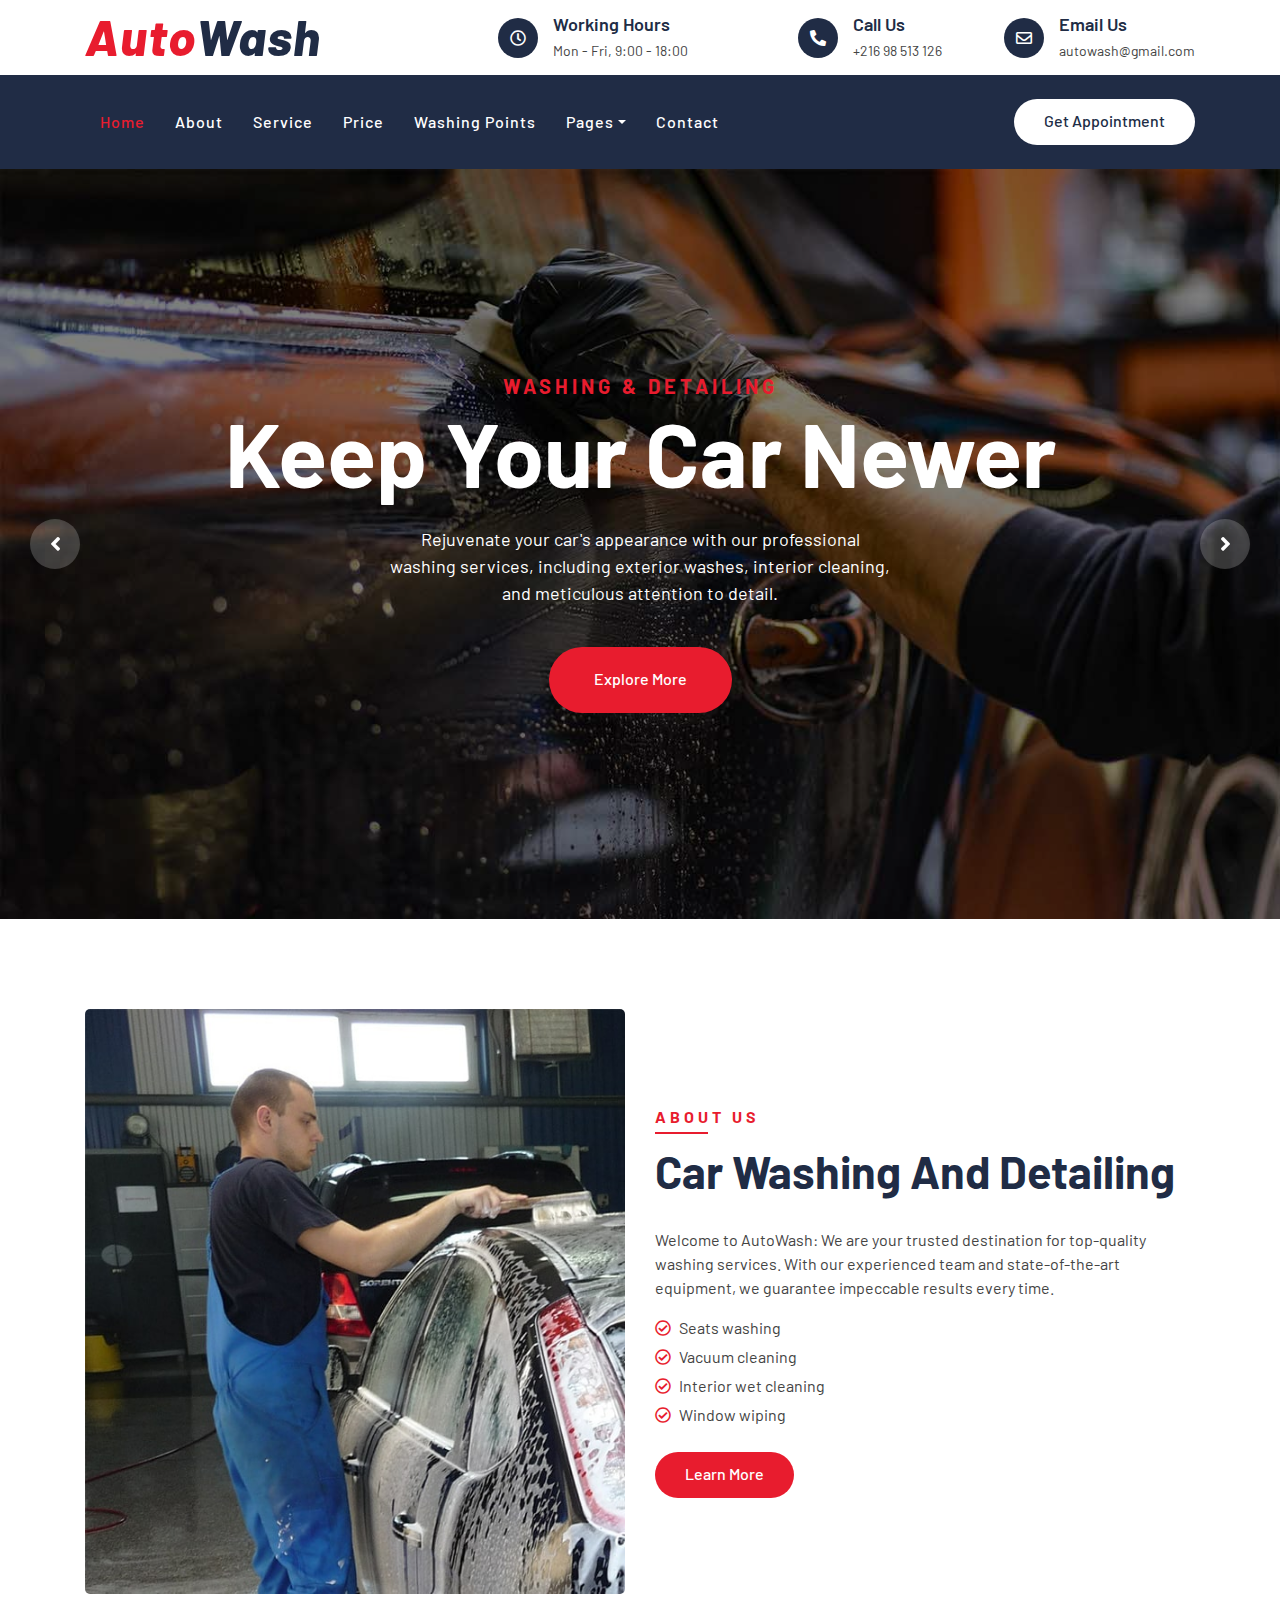
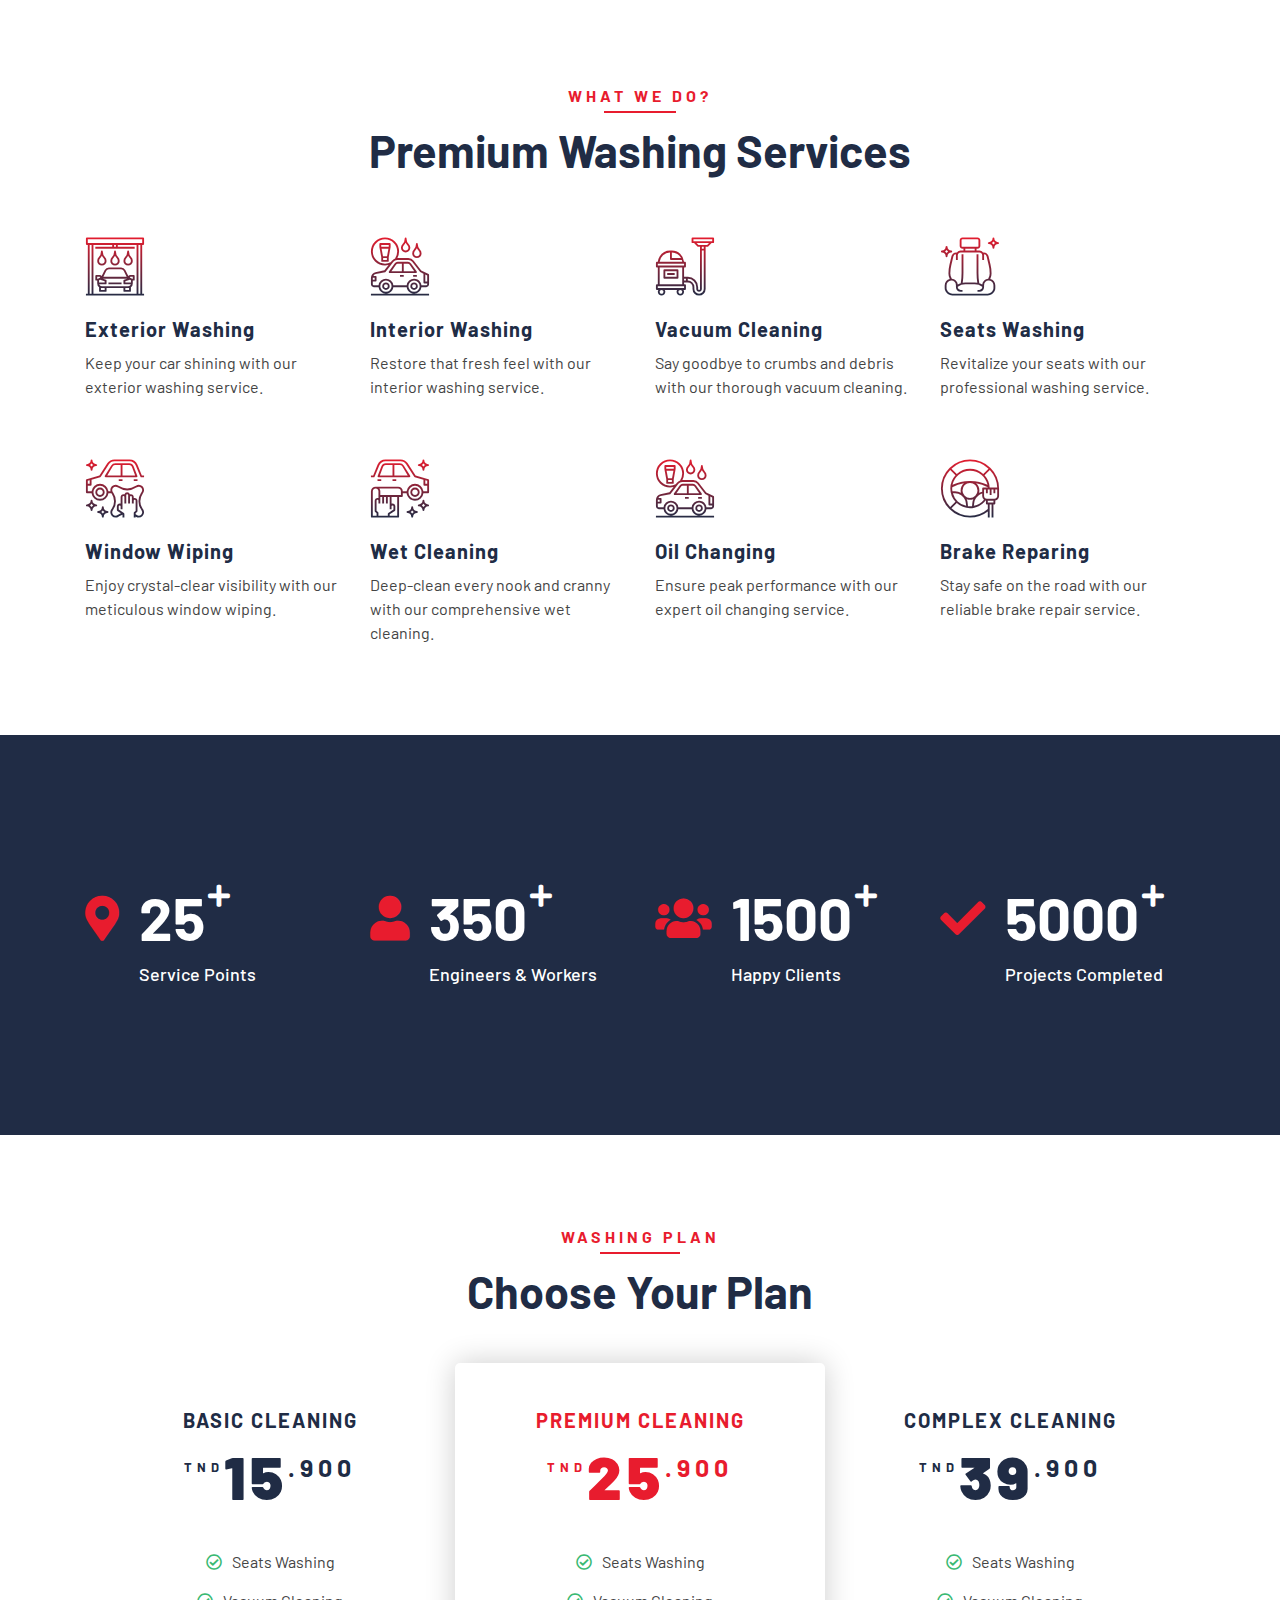
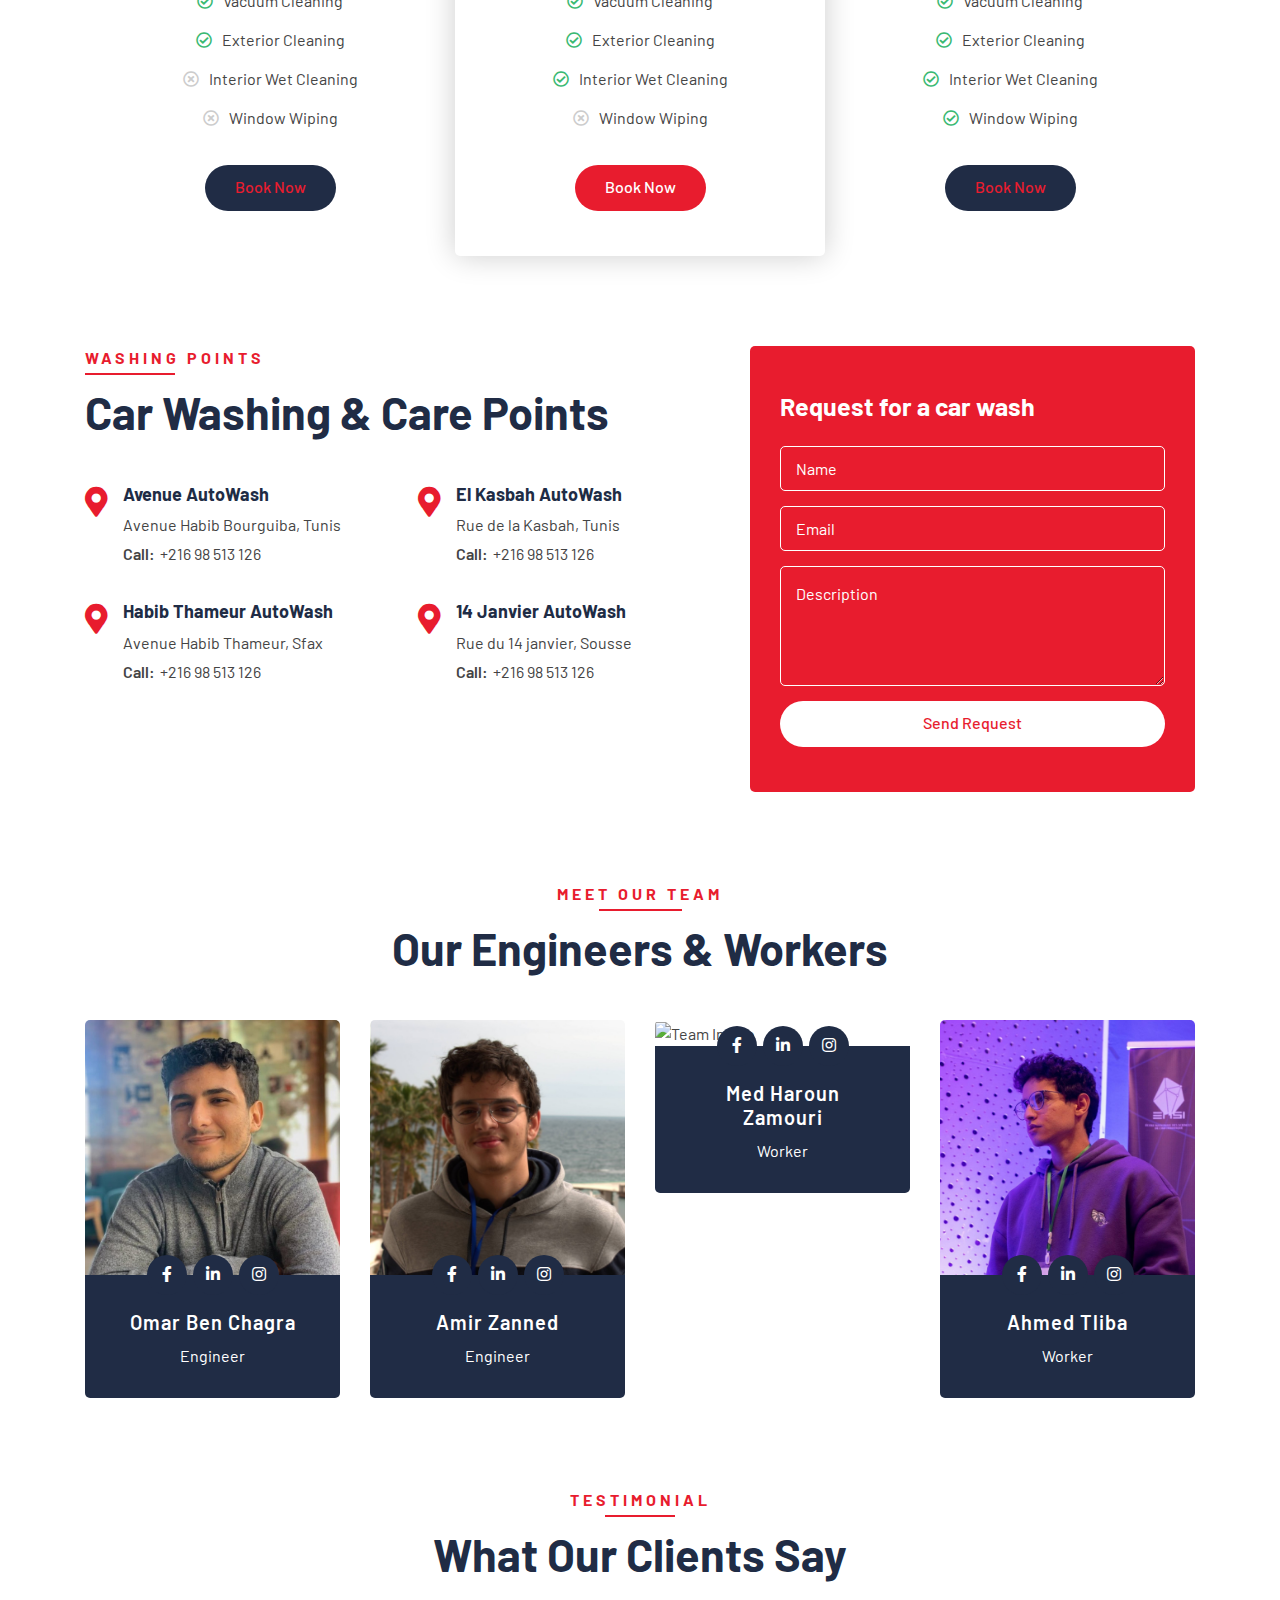
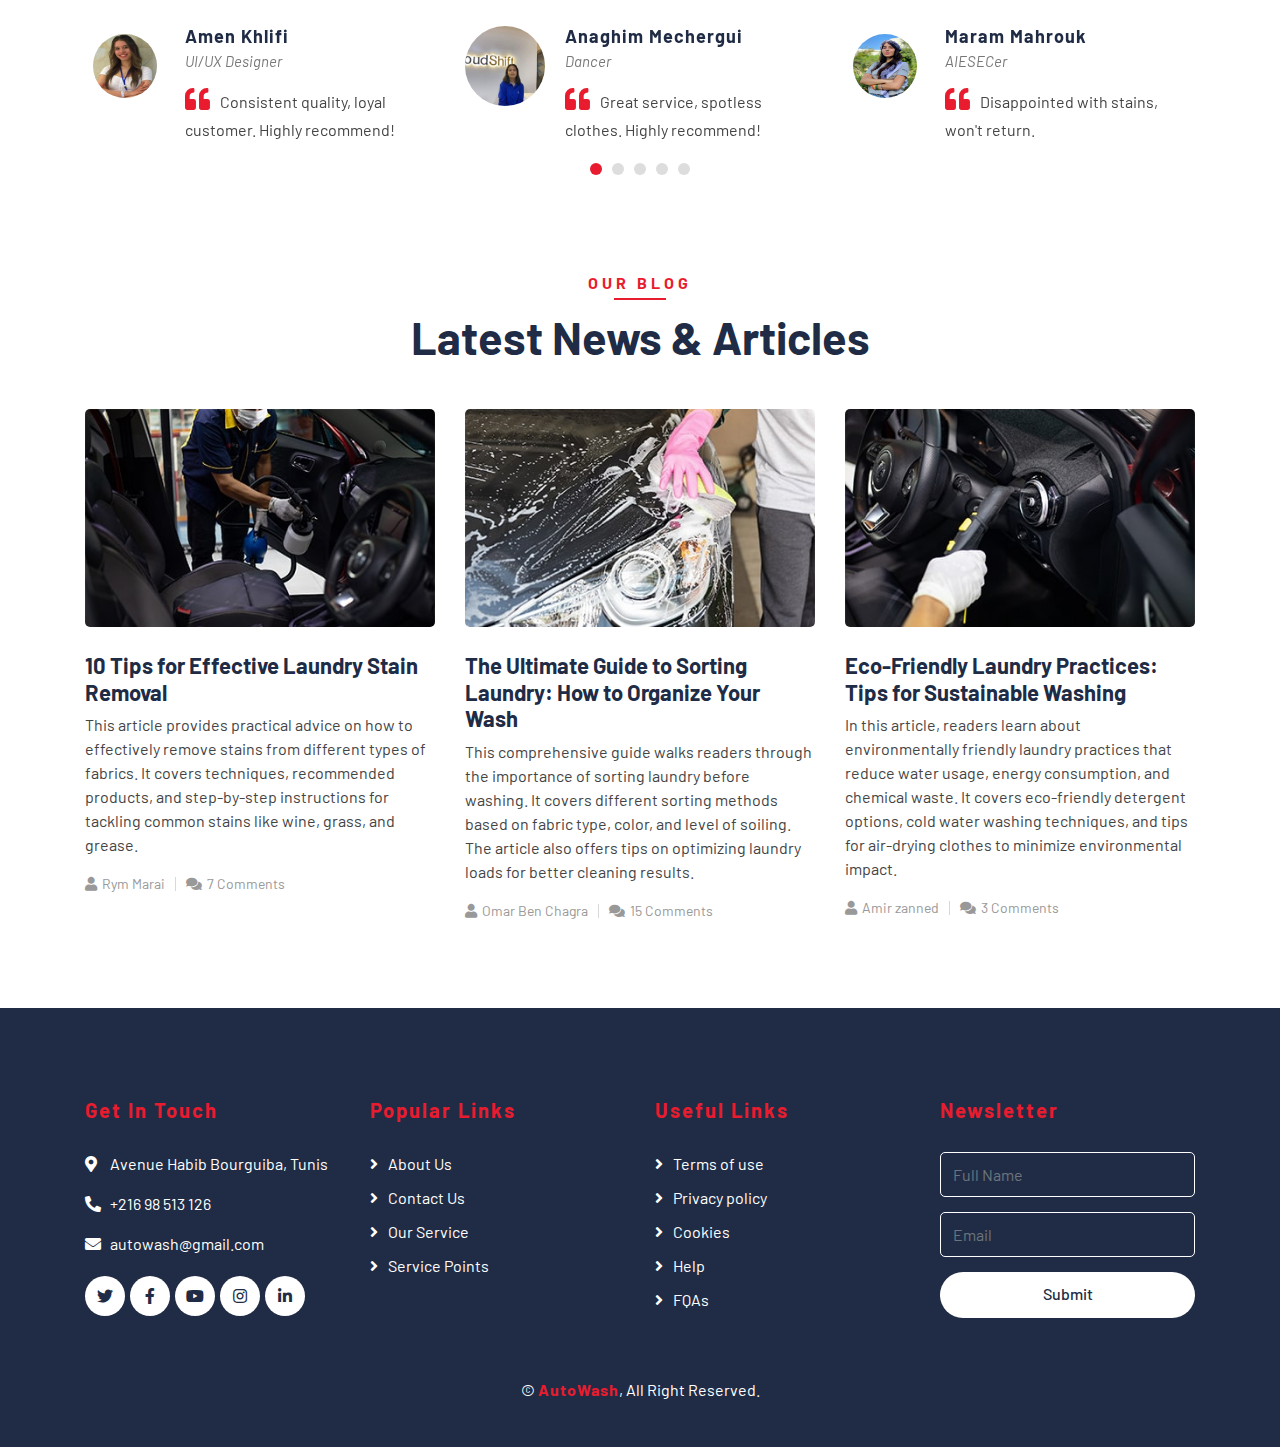
==== commit f750b9c7: "modified:   about.html 	modified:   blog.html 	modified:   booking.html 	modified:   contact.html 	n" ====
--- a/index.html
+++ b/index.html
@@ -198,65 +198,65 @@
                         <div class="service-item">
                             <i class="flaticon-car-wash-1"></i>
                             <h3>Exterior Washing</h3>
-                            <p>Lorem ipsum dolor sit amet elit. Phase nec preti facils ornare velit non metus tortor</p>
+                            <p>Keep your car shining with our exterior washing service.</p>
                         </div>
                     </div>
                     <div class="col-lg-3 col-md-6">
                         <div class="service-item">
                             <i class="flaticon-car-wash"></i>
                             <h3>Interior Washing</h3>
-                            <p>Lorem ipsum dolor sit amet elit. Phase nec preti facils ornare velit non metus tortor</p>
+                            <p>Restore that fresh feel with our interior washing service.</p>
                         </div>
                     </div>
                     <div class="col-lg-3 col-md-6">
                         <div class="service-item">
                             <i class="flaticon-vacuum-cleaner"></i>
                             <h3>Vacuum Cleaning</h3>
-                            <p>Lorem ipsum dolor sit amet elit. Phase nec preti facils ornare velit non metus tortor</p>
+                            <p>Say goodbye to crumbs and debris with our thorough vacuum cleaning.</p>
                         </div>
                     </div>
                     <div class="col-lg-3 col-md-6">
                         <div class="service-item">
                             <i class="flaticon-seat"></i>
                             <h3>Seats Washing</h3>
-                            <p>Lorem ipsum dolor sit amet elit. Phase nec preti facils ornare velit non metus tortor</p>
+                            <p>Revitalize your seats with our professional washing service.</p>
                         </div>
                     </div>
                     <div class="col-lg-3 col-md-6">
                         <div class="service-item">
                             <i class="flaticon-car-service"></i>
                             <h3>Window Wiping</h3>
-                            <p>Lorem ipsum dolor sit amet elit. Phase nec preti facils ornare velit non metus tortor</p>
+                            <p>Enjoy crystal-clear visibility with our meticulous window wiping.</p>
                         </div>
                     </div>
                     <div class="col-lg-3 col-md-6">
                         <div class="service-item">
                             <i class="flaticon-car-service-2"></i>
                             <h3>Wet Cleaning</h3>
-                            <p>Lorem ipsum dolor sit amet elit. Phase nec preti facils ornare velit non metus tortor</p>
+                            <p>Deep-clean every nook and cranny with our comprehensive wet cleaning.</p>
                         </div>
                     </div>
                     <div class="col-lg-3 col-md-6">
                         <div class="service-item">
                             <i class="flaticon-car-wash"></i>
                             <h3>Oil Changing</h3>
-                            <p>Lorem ipsum dolor sit amet elit. Phase nec preti facils ornare velit non metus tortor</p>
+                            <p>Ensure peak performance with our expert oil changing service.</p>
                         </div>
                     </div>
                     <div class="col-lg-3 col-md-6">
                         <div class="service-item">
                             <i class="flaticon-brush-1"></i>
                             <h3>Brake Reparing</h3>
-                            <p>Lorem ipsum dolor sit amet elit. Phase nec preti facils ornare velit non metus tortor</p>
-                        </div>
-                    </div>
-                </div>
-            </div>
-        </div>
-        <!-- Service End -->
-        
-        
-        <!-- Facts Start -->
+                            <p>Stay safe on the road with our reliable brake repair service.</p>
+                        </div>
+                    </div>
+                </div>
+            </div>
+        </div>
+        
+        
+        
+    
         <div class="facts" data-parallax="scroll" data-image-src="img/facts.jpg">
             <div class="container">
                 <div class="row">
@@ -299,10 +299,10 @@
                 </div>
             </div>
         </div>
-        <!-- Facts End -->
-        
-        
-        <!-- Price Start -->
+       
+        
+        
+       
         <div class="price">
             <div class="container">
                 <div class="section-header text-center">
@@ -314,7 +314,7 @@
                         <div class="price-item">
                             <div class="price-header">
                                 <h3>Basic Cleaning</h3>
-                                <h2><span>$</span><strong>25</strong><span>.99</span></h2>
+                                <h2><span style="font-size: small;">TND</span><strong>15</strong><span>.900</span></h2>
                             </div>
                             <div class="price-body">
                                 <ul>
@@ -326,7 +326,7 @@
                                 </ul>
                             </div>
                             <div class="price-footer">
-                                <a class="btn btn-custom" href="">Book Now</a>
+                                <a class="btn btn-custom" href="booking.html">Book Now</a>
                             </div>
                         </div>
                     </div>
@@ -334,7 +334,7 @@
                         <div class="price-item featured-item">
                             <div class="price-header">
                                 <h3>Premium Cleaning</h3>
-                                <h2><span>$</span><strong>35</strong><span>.99</span></h2>
+                                <h2><span style="font-size: small;">TND</span><strong>25</strong><span>.900</span></h2>
                             </div>
                             <div class="price-body">
                                 <ul>
@@ -346,7 +346,7 @@
                                 </ul>
                             </div>
                             <div class="price-footer">
-                                <a class="btn btn-custom" href="">Book Now</a>
+                                <a class="btn btn-custom" href="booking.html">Book Now</a>
                             </div>
                         </div>
                     </div>
@@ -354,7 +354,7 @@
                         <div class="price-item">
                             <div class="price-header">
                                 <h3>Complex Cleaning</h3>
-                                <h2><span>$</span><strong>49</strong><span>.99</span></h2>
+                                <h2><span style="font-size: small;">TND</span><strong>39</strong><span>.900</span></h2>
                             </div>
                             <div class="price-body">
                                 <ul>
@@ -366,14 +366,14 @@
                                 </ul>
                             </div>
                             <div class="price-footer">
-                                <a class="btn btn-custom" href="">Book Now</a>
-                            </div>
-                        </div>
-                    </div>
-                </div>
-            </div>
-        </div>
-        <!-- Price End -->
+                                <a class="btn btn-custom" href="booking.html">Book Now</a>
+                            </div>
+                        </div>
+                    </div>
+                </div>
+            </div>
+        </div>
+        
         
         
         <!-- Location Start -->
@@ -390,9 +390,9 @@
                                 <div class="location-item">
                                     <i class="fa fa-map-marker-alt"></i>
                                     <div class="location-text">
-                                        <h3>Car Washing Point</h3>
-                                        <p>123 Street, New York, USA</p>
-                                        <p><strong>Call:</strong>+012 345 6789</p>
+                                        <h3>Avenue AutoWash</h3>
+                                        <p>Avenue Habib Bourguiba, Tunis</p>
+                                        <p><strong>Call:</strong>+216 98 513 126</p>
                                     </div>
                                 </div>
                             </div>
@@ -400,9 +400,9 @@
                                 <div class="location-item">
                                     <i class="fa fa-map-marker-alt"></i>
                                     <div class="location-text">
-                                        <h3>Car Washing Point</h3>
-                                        <p>123 Street, New York, USA</p>
-                                        <p><strong>Call:</strong>+012 345 6789</p>
+                                        <h3>El Kasbah AutoWash</h3>
+                                        <p>Rue de la Kasbah, Tunis</p>
+                                        <p><strong>Call:</strong>+216 98 513 126</p>
                                     </div>
                                 </div>
                             </div>
@@ -410,9 +410,9 @@
                                 <div class="location-item">
                                     <i class="fa fa-map-marker-alt"></i>
                                     <div class="location-text">
-                                        <h3>Car Washing Point</h3>
-                                        <p>123 Street, New York, USA</p>
-                                        <p><strong>Call:</strong>+012 345 6789</p>
+                                        <h3>Habib Thameur AutoWash</h3>
+                                        <p>Avenue Habib Thameur, Sfax</p>
+                                        <p><strong>Call:</strong>+216 98 513 126</p>
                                     </div>
                                 </div>
                             </div>
@@ -420,9 +420,9 @@
                                 <div class="location-item">
                                     <i class="fa fa-map-marker-alt"></i>
                                     <div class="location-text">
-                                        <h3>Car Washing Point</h3>
-                                        <p>123 Street, New York, USA</p>
-                                        <p><strong>Call:</strong>+012 345 6789</p>
+                                        <h3>14 Janvier AutoWash</h3>
+                                        <p>Rue du 14 janvier, Sousse</p>
+                                        <p><strong>Call:</strong>+216 98 513 126</p>
                                     </div>
                                 </div>
                             </div>
@@ -450,10 +450,10 @@
                 </div>
             </div>
         </div>
-        <!-- Location End -->
-
-
-        <!-- Team Start -->
+        
+
+
+        
         <div class="team">
             <div class="container">
                 <div class="section-header text-center">
@@ -464,16 +464,15 @@
                     <div class="col-lg-3 col-md-6">
                         <div class="team-item">
                             <div class="team-img">
-                                <img src="img/team-1.jpg" alt="Team Image">
+                                <img src="img/omar.jpg" alt="Team Image">
                             </div>
                             <div class="team-text">
-                                <h2>Donald John</h2>
+                                <h2>Omar Ben Chagra</h2>
                                 <p>Engineer</p>
                                 <div class="team-social">
-                                    <a href=""><i class="fab fa-twitter"></i></a>
-                                    <a href=""><i class="fab fa-facebook-f"></i></a>
-                                    <a href=""><i class="fab fa-linkedin-in"></i></a>
-                                    <a href=""><i class="fab fa-instagram"></i></a>
+                                    <a href="https://www.facebook.com/profile.php?id=100087058163325"><i class="fab fa-facebook-f"></i></a>
+                                    <a href="https://www.linkedin.com/in/omar-ben-chagra-56b035253/"><i class="fab fa-linkedin-in"></i></a>
+                                    <a href="https://www.instagram.com/omar_ben_chagra/?fbclid=IwAR04fCbHAxL7PONppL3CVT6Qx3kFFzb0T7lHBTpaFfvMgBkFKUm3UGrgIWs"><i class="fab fa-instagram"></i></a>
                                 </div>
                             </div>
                         </div>
@@ -481,16 +480,15 @@
                     <div class="col-lg-3 col-md-6">
                         <div class="team-item">
                             <div class="team-img">
-                                <img src="img/team-2.jpg" alt="Team Image">
+                                <img src="img/amir.jpg" alt="Team Image">
                             </div>
                             <div class="team-text">
-                                <h2>Adam Phillips</h2>
+                                <h2>Amir Zanned</h2>
                                 <p>Engineer</p>
                                 <div class="team-social">
-                                    <a href=""><i class="fab fa-twitter"></i></a>
-                                    <a href=""><i class="fab fa-facebook-f"></i></a>
-                                    <a href=""><i class="fab fa-linkedin-in"></i></a>
-                                    <a href=""><i class="fab fa-instagram"></i></a>
+                                    <a href="https://www.facebook.com/amir.zanned.1"><i class="fab fa-facebook-f"></i></a>
+                                    <a href="https://www.linkedin.com/in/amir-zanned-a83794248/"><i class="fab fa-linkedin-in"></i></a>
+                                    <a href="https://www.instagram.com/zanned_amir/?fbclid=IwAR0rgcCciuCPPIiQdqX4YHtW1-Bqq1qun2kryMgyNA9XYkGKMq85p4tijRc"><i class="fab fa-instagram"></i></a>
                                 </div>
                             </div>
                         </div>
@@ -501,13 +499,12 @@
                                 <img src="img/team-3.jpg" alt="Team Image">
                             </div>
                             <div class="team-text">
-                                <h2>Thomas Olsen</h2>
+                                <h2>Med Haroun Zamouri</h2>
                                 <p>Worker</p>
                                 <div class="team-social">
-                                    <a href=""><i class="fab fa-twitter"></i></a>
-                                    <a href=""><i class="fab fa-facebook-f"></i></a>
-                                    <a href=""><i class="fab fa-linkedin-in"></i></a>
-                                    <a href=""><i class="fab fa-instagram"></i></a>
+                                    <a href="https://www.facebook.com/ja3foorze07"><i class="fab fa-facebook-f"></i></a>
+                                    <a href="https://www.linkedin.com/in/med-haroun-zamouri-%F0%9F%87%B5%F0%9F%87%B8-%F0%9F%87%B9%F0%9F%87%B3-0596b2208/"><i class="fab fa-linkedin-in"></i></a>
+                                    <a href="https://www.instagram.com/haroon_j39/?fbclid=IwAR2bwxhqkyqS0xYbsMZtQLafdvLu-J8uICoSJAaTErS58J8Vb-rOlqUcHdY"><i class="fab fa-instagram"></i></a>
                                 </div>
                             </div>
                         </div>
@@ -515,27 +512,26 @@
                     <div class="col-lg-3 col-md-6">
                         <div class="team-item">
                             <div class="team-img">
-                                <img src="img/team-4.jpg" alt="Team Image">
+                                <img src="img/ahmed.JPG" alt="Team Image">
                             </div>
                             <div class="team-text">
-                                <h2>James Alien</h2>
+                                <h2>Ahmed Tliba</h2>
                                 <p>Worker</p>
                                 <div class="team-social">
-                                    <a href=""><i class="fab fa-twitter"></i></a>
-                                    <a href=""><i class="fab fa-facebook-f"></i></a>
-                                    <a href=""><i class="fab fa-linkedin-in"></i></a>
-                                    <a href=""><i class="fab fa-instagram"></i></a>
-                                </div>
-                            </div>
-                        </div>
-                    </div>
-                </div>
-            </div>
-        </div>
-        <!-- Team End -->
-        
-        
-        <!-- Testimonial Start -->
+                                    <a href="https://www.facebook.com/ahmed.tlyba"><i class="fab fa-facebook-f"></i></a>
+                                    <a href="https://www.linkedin.com/in/ahmed-tliba-b96746264/"><i class="fab fa-linkedin-in"></i></a>
+                                    <a href="insta.html"><i class="fab fa-instagram"></i></a>
+                                </div>
+                            </div>
+                        </div>
+                    </div>
+                </div>
+            </div>
+        </div>
+        
+        
+        
+       
         <div class="testimonial">
             <div class="container">
                 <div class="section-header text-center">
@@ -544,52 +540,51 @@
                 </div>
                 <div class="owl-carousel testimonials-carousel">
                     <div class="testimonial-item">
-                        <img src="img/testimonial-1.jpg" alt="Image">
+                        <img src="img/anaghim.jpg" alt="Image">
                         <div class="testimonial-text">
-                            <h3>Client Name</h3>
-                            <h4>Profession</h4>
-                            <p>
-                                Lorem ipsum dolor sit amet elit. Phasel preti mi facilis ornare velit non vulputa. Aliqu metus tortor auctor gravid
-                            </p>
+                            <h3>Anaghim Mechergui</h3>
+                            <h4>Dancer</h4>
+                            <p>Great service, spotless clothes. Highly recommend!</p>
                         </div>
                     </div>
                     <div class="testimonial-item">
-                        <img src="img/testimonial-2.jpg" alt="Image">
+                        <img src="img/maram.jpg" alt="Image">
                         <div class="testimonial-text">
-                            <h3>Client Name</h3>
-                            <h4>Profession</h4>
-                            <p>
-                                Lorem ipsum dolor sit amet elit. Phasel preti mi facilis ornare velit non vulputa. Aliqu metus tortor auctor gravid
-                            </p>
+                            <h3>Maram Mahrouk</h3>
+                            <h4>AIESECer</h4>
+                            <p>Disappointed with stains, won't return.</p>
                         </div>
                     </div>
                     <div class="testimonial-item">
-                        <img src="img/testimonial-3.jpg" alt="Image">
+                        <img src="img/khairi.jpg" alt="Image">
                         <div class="testimonial-text">
-                            <h3>Client Name</h3>
-                            <h4>Profession</h4>
-                            <p>
-                                Lorem ipsum dolor sit amet elit. Phasel preti mi facilis ornare velit non vulputa. Aliqu metus tortor auctor gravid
-                            </p>
+                            <h3>Khairi Hammemi</h3>
+                            <h4>Software Developer</h4>
+                            <p>Favorite place, clean clothes, helpful staff.</p>
                         </div>
                     </div>
                     <div class="testimonial-item">
-                        <img src="img/testimonial-4.jpg" alt="Image">
+                        <img src="img/benhamouda.png" alt="Image">
                         <div class="testimonial-text">
-                            <h3>Client Name</h3>
-                            <h4>Profession</h4>
-                            <p>
-                                Lorem ipsum dolor sit amet elit. Phasel preti mi facilis ornare velit non vulputa. Aliqu metus tortor auctor gravid
-                            </p>
-                        </div>
-                    </div>
-                </div>
-            </div>
-        </div>
-        <!-- Testimonial End -->
-
-
-        <!-- Blog Start -->
+                            <h3>Ahmed Ben Hamouda</h3>
+                            <h4>Professor</h4>
+                            <p>Minor issues resolved quickly. Appreciate the effort.</p>
+                        </div>
+                    </div>
+                    <div class="testimonial-item">
+                        <img src="img/amen.jpg  " alt="Image">
+                        <div class="testimonial-text">
+                            <h3>Amen Khlifi</h3>
+                            <h4>UI/UX Designer</h4>
+                            <p>Consistent quality, loyal customer. Highly recommend!</p>
+                        </div>
+                    </div>
+                </div>
+            </div>
+        </div>
+        
+
+        
         <div class="blog">
             <div class="container">
                 <div class="section-header text-center">
@@ -602,21 +597,18 @@
                             <div class="blog-img">
                                 <img src="img/blog-1.jpg" alt="Image">
                                 <div class="meta-date">
-                                    <span>01</span>
-                                    <strong>Jan</strong>
-                                    <span>2045</span>
+                                    <span>28</span>
+                                    <strong>Dec</strong>
+                                    <span>2023</span>
                                 </div>
                             </div>
                             <div class="blog-text">
-                                <h3><a href="#">Lorem ipsum dolor sit amet</a></h3>
-                                <p>
-                                    Lorem ipsum dolor sit amet elit. Pellent iaculis blandit lorem, quis convall diam eleife. Nam in arcu sit amet massa ferment quis enim. Nunc  augue velit metus congue eget semper
-                                </p>
+                                <h3><a href="#">10 Tips for Effective Laundry Stain Removal</a></h3>
+                                <p>This article provides practical advice on how to effectively remove stains from different types of fabrics. It covers techniques, recommended products, and step-by-step instructions for tackling common stains like wine, grass, and grease.</p>
                             </div>
                             <div class="blog-meta">
-                                <p><i class="fa fa-user"></i><a href="">Admin</a></p>
-                                <p><i class="fa fa-folder"></i><a href="">Web Design</a></p>
-                                <p><i class="fa fa-comments"></i><a href="">15 Comments</a></p>
+                                <p><i class="fa fa-user"></i><a href="">Rym Marai</a></p>
+                                <p><i class="fa fa-comments"></i><a href="">7 Comments</a></p>
                             </div>
                         </div>
                     </div>
@@ -625,20 +617,17 @@
                             <div class="blog-img">
                                 <img src="img/blog-2.jpg" alt="Image">
                                 <div class="meta-date">
-                                    <span>01</span>
+                                    <span>06</span>
                                     <strong>Jan</strong>
-                                    <span>2045</span>
+                                    <span>2024</span>
                                 </div>
                             </div>
                             <div class="blog-text">
-                                <h3><a href="#">Lorem ipsum dolor sit amet</a></h3>
-                                <p>
-                                    Lorem ipsum dolor sit amet elit. Pellent iaculis blandit lorem, quis convall diam eleife. Nam in arcu sit amet massa ferment quis enim. Nunc  augue velit metus congue eget semper
-                                </p>
+                                <h3><a href="#">The Ultimate Guide to Sorting Laundry: How to Organize Your Wash</a></h3>
+                                <p>This comprehensive guide walks readers through the importance of sorting laundry before washing. It covers different sorting methods based on fabric type, color, and level of soiling. The article also offers tips on optimizing laundry loads for better cleaning results.</p>
                             </div>
                             <div class="blog-meta">
-                                <p><i class="fa fa-user"></i><a href="">Admin</a></p>
-                                <p><i class="fa fa-folder"></i><a href="">Web Design</a></p>
+                                <p><i class="fa fa-user"></i><a href="">Omar Ben Chagra</a></p>
                                 <p><i class="fa fa-comments"></i><a href="">15 Comments</a></p>
                             </div>
                         </div>
@@ -648,21 +637,18 @@
                             <div class="blog-img">
                                 <img src="img/blog-3.jpg" alt="Image">
                                 <div class="meta-date">
-                                    <span>01</span>
-                                    <strong>Jan</strong>
-                                    <span>2045</span>
+                                    <span>20</span>
+                                    <strong>Mars</strong>
+                                    <span>2024</span>
                                 </div>
                             </div>
                             <div class="blog-text">
-                                <h3><a href="#">Lorem ipsum dolor sit amet</a></h3>
-                                <p>
-                                    Lorem ipsum dolor sit amet elit. Pellent iaculis blandit lorem, quis convall diam eleife. Nam in arcu sit amet massa ferment quis enim. Nunc  augue velit metus congue eget semper
-                                </p>
+                                <h3><a href="#">Eco-Friendly Laundry Practices: Tips for Sustainable Washing</a></h3>
+                                <p>In this article, readers learn about environmentally friendly laundry practices that reduce water usage, energy consumption, and chemical waste. It covers eco-friendly detergent options, cold water washing techniques, and tips for air-drying clothes to minimize environmental impact.</p>
                             </div>
                             <div class="blog-meta">
-                                <p><i class="fa fa-user"></i><a href="">Admin</a></p>
-                                <p><i class="fa fa-folder"></i><a href="">Web Design</a></p>
-                                <p><i class="fa fa-comments"></i><a href="">15 Comments</a></p>
+                                <p><i class="fa fa-user"></i><a href="">Amir zanned</a></p>
+                                <p><i class="fa fa-comments"></i><a href="">3 Comments</a></p>
                             </div>
                         </div>
                     </div>
@@ -679,9 +665,9 @@
                     <div class="col-lg-3 col-md-6">
                         <div class="footer-contact">
                             <h2>Get In Touch</h2>
-                            <p><i class="fa fa-map-marker-alt"></i>123 Street, New York, USA</p>
-                            <p><i class="fa fa-phone-alt"></i>+012 345 67890</p>
-                            <p><i class="fa fa-envelope"></i>info@example.com</p>
+                            <p><i class="fa fa-map-marker-alt"></i>Avenue Habib Bourguiba, Tunis</p>
+                            <p><i class="fa fa-phone-alt"></i>+216 98 513 126</p>
+                            <p><i class="fa fa-envelope"></i>autowash@gmail.com</p>
                             <div class="footer-social">
                                 <a class="btn" href=""><i class="fab fa-twitter"></i></a>
                                 <a class="btn" href=""><i class="fab fa-facebook-f"></i></a>
@@ -694,11 +680,10 @@
                     <div class="col-lg-3 col-md-6">
                         <div class="footer-link">
                             <h2>Popular Links</h2>
-                            <a href="">About Us</a>
-                            <a href="">Contact Us</a>
-                            <a href="">Our Service</a>
-                            <a href="">Service Points</a>
-                            <a href="">Pricing Plan</a>
+                            <a href="about.html">About Us</a>
+                            <a href="contact.html">Contact Us</a>
+                            <a href="service.html">Our Service</a>
+                            <a href="location.html">Service Points</a>
                         </div>
                     </div>
                     <div class="col-lg-3 col-md-6">
@@ -724,7 +709,7 @@
                 </div>
             </div>
             <div class="container copyright">
-                <p>&copy; <a href="#">Your Site Name</a>, All Right Reserved. Designed By <a href="https://htmlcodex.com">HTML Codex</a></p>
+                <p>&copy; <a href="index.html">AutoWash</a>, All Right Reserved.</p>
             </div>
         </div>
         <!-- Footer End -->
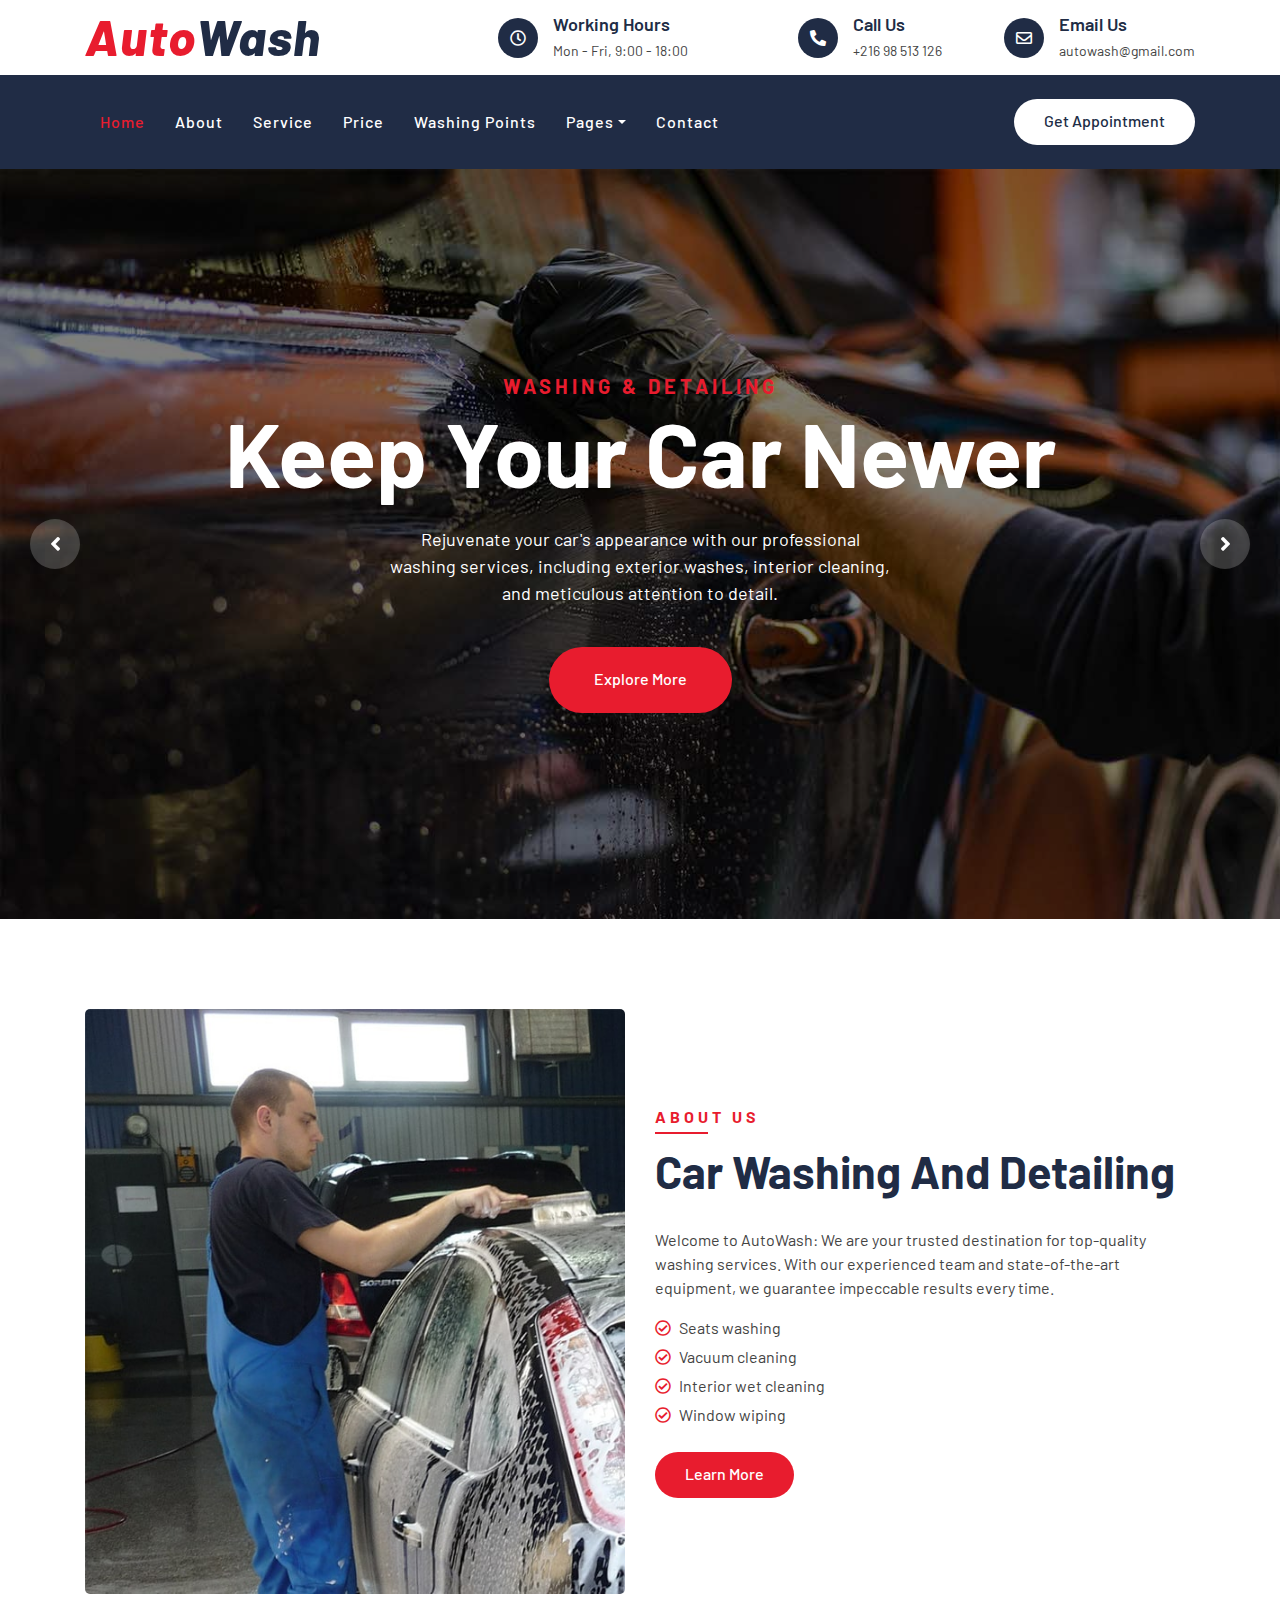
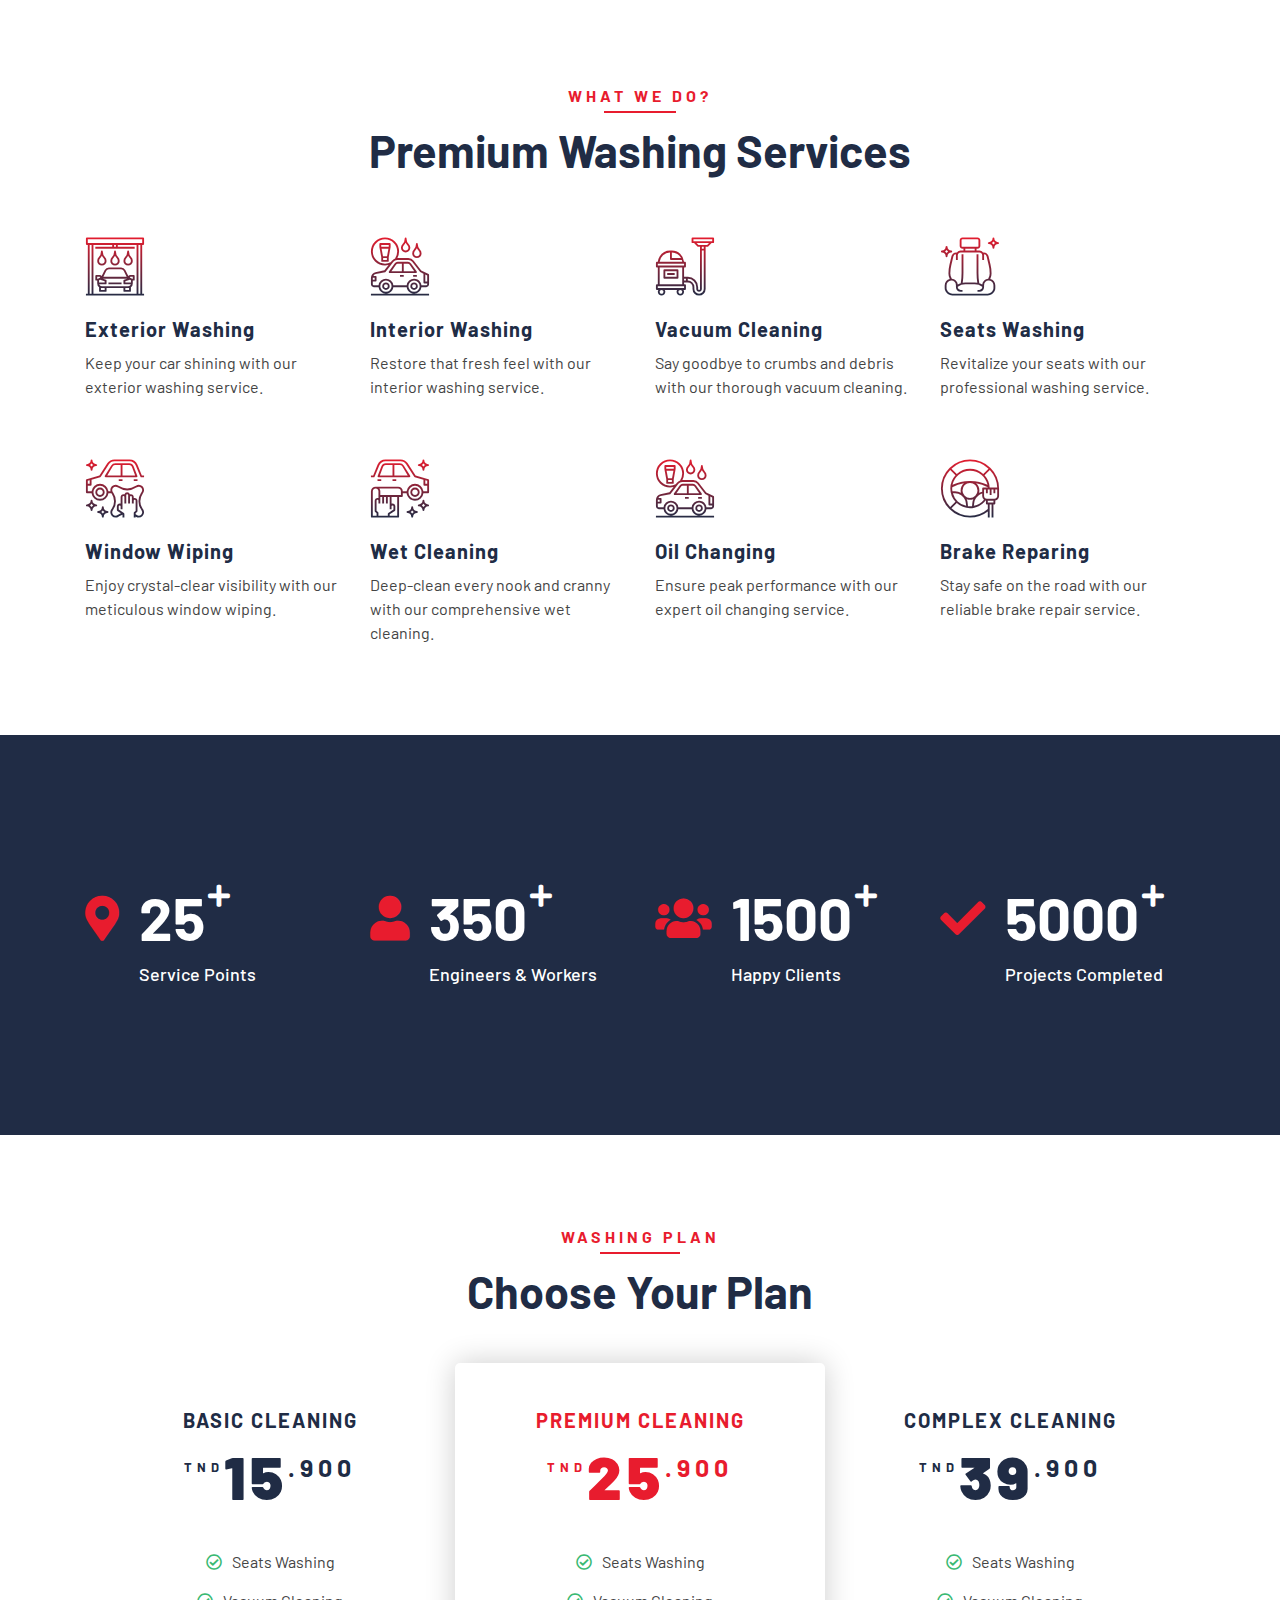
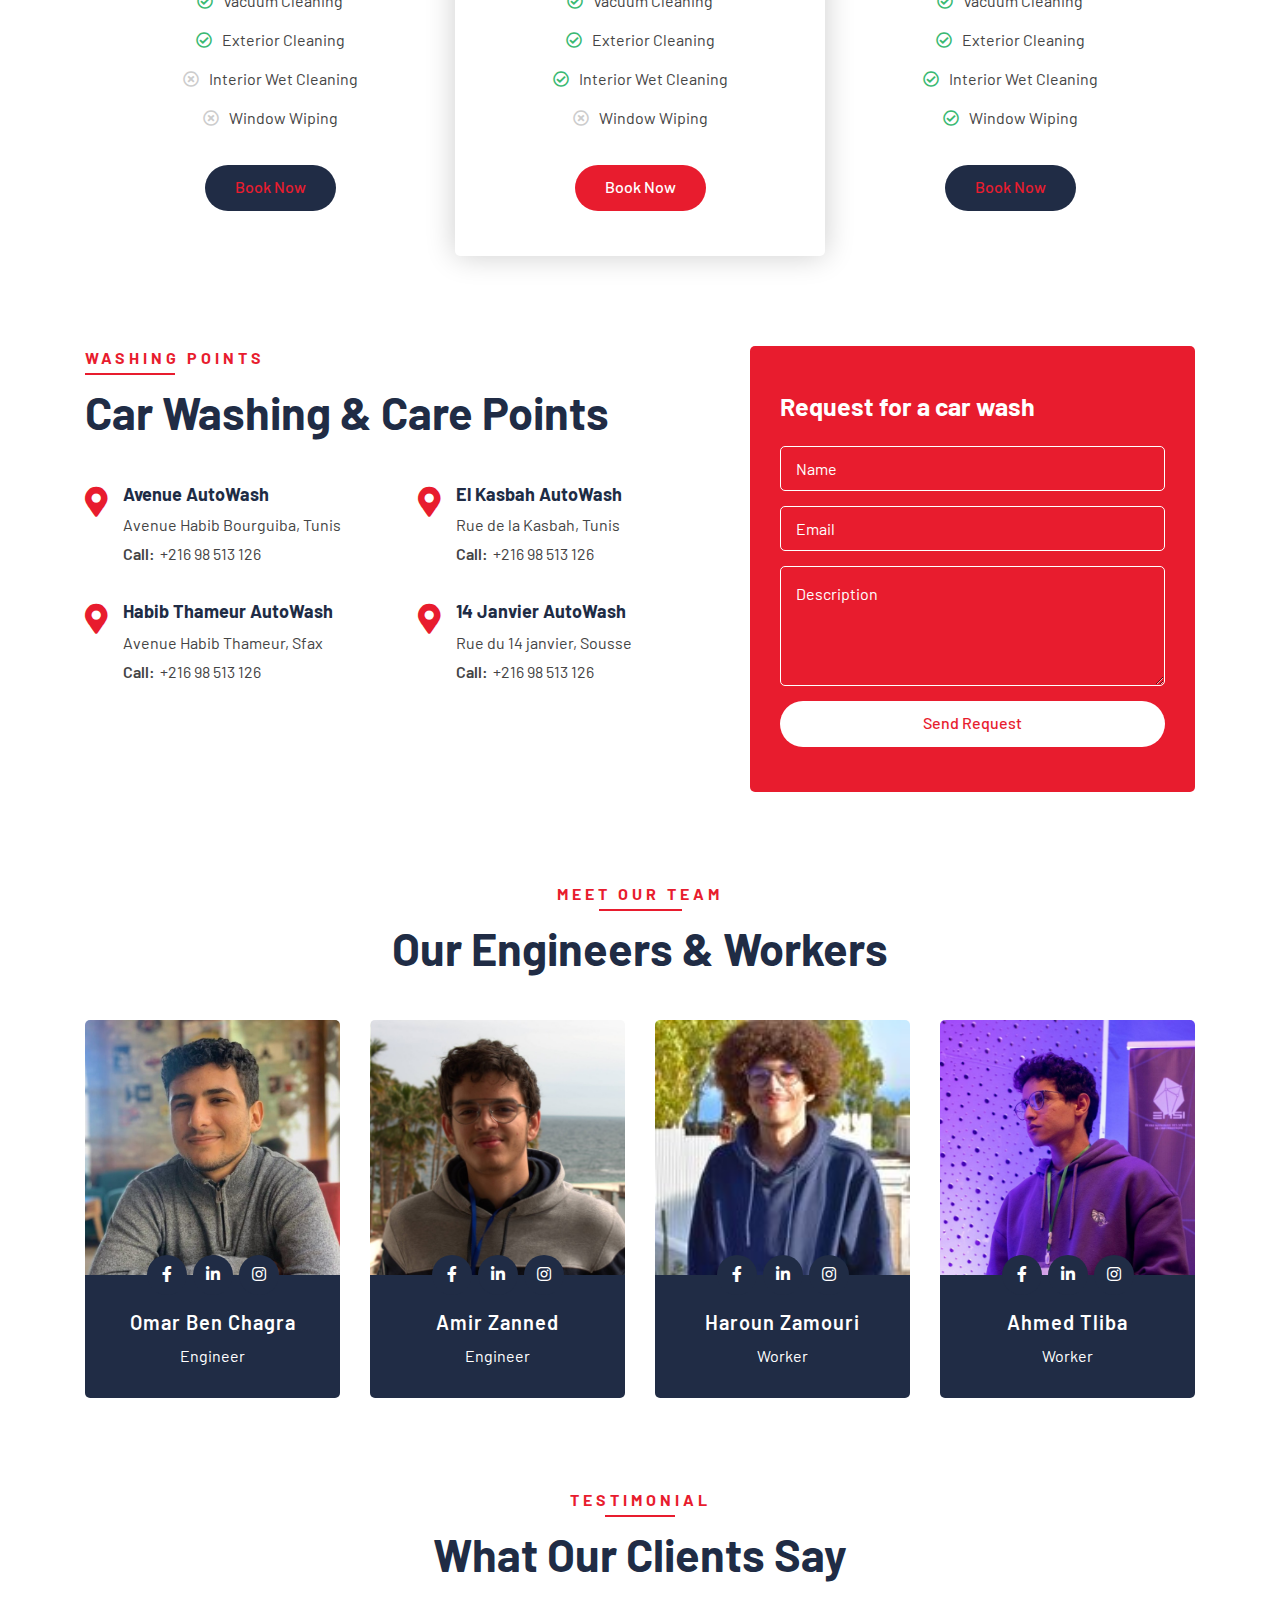
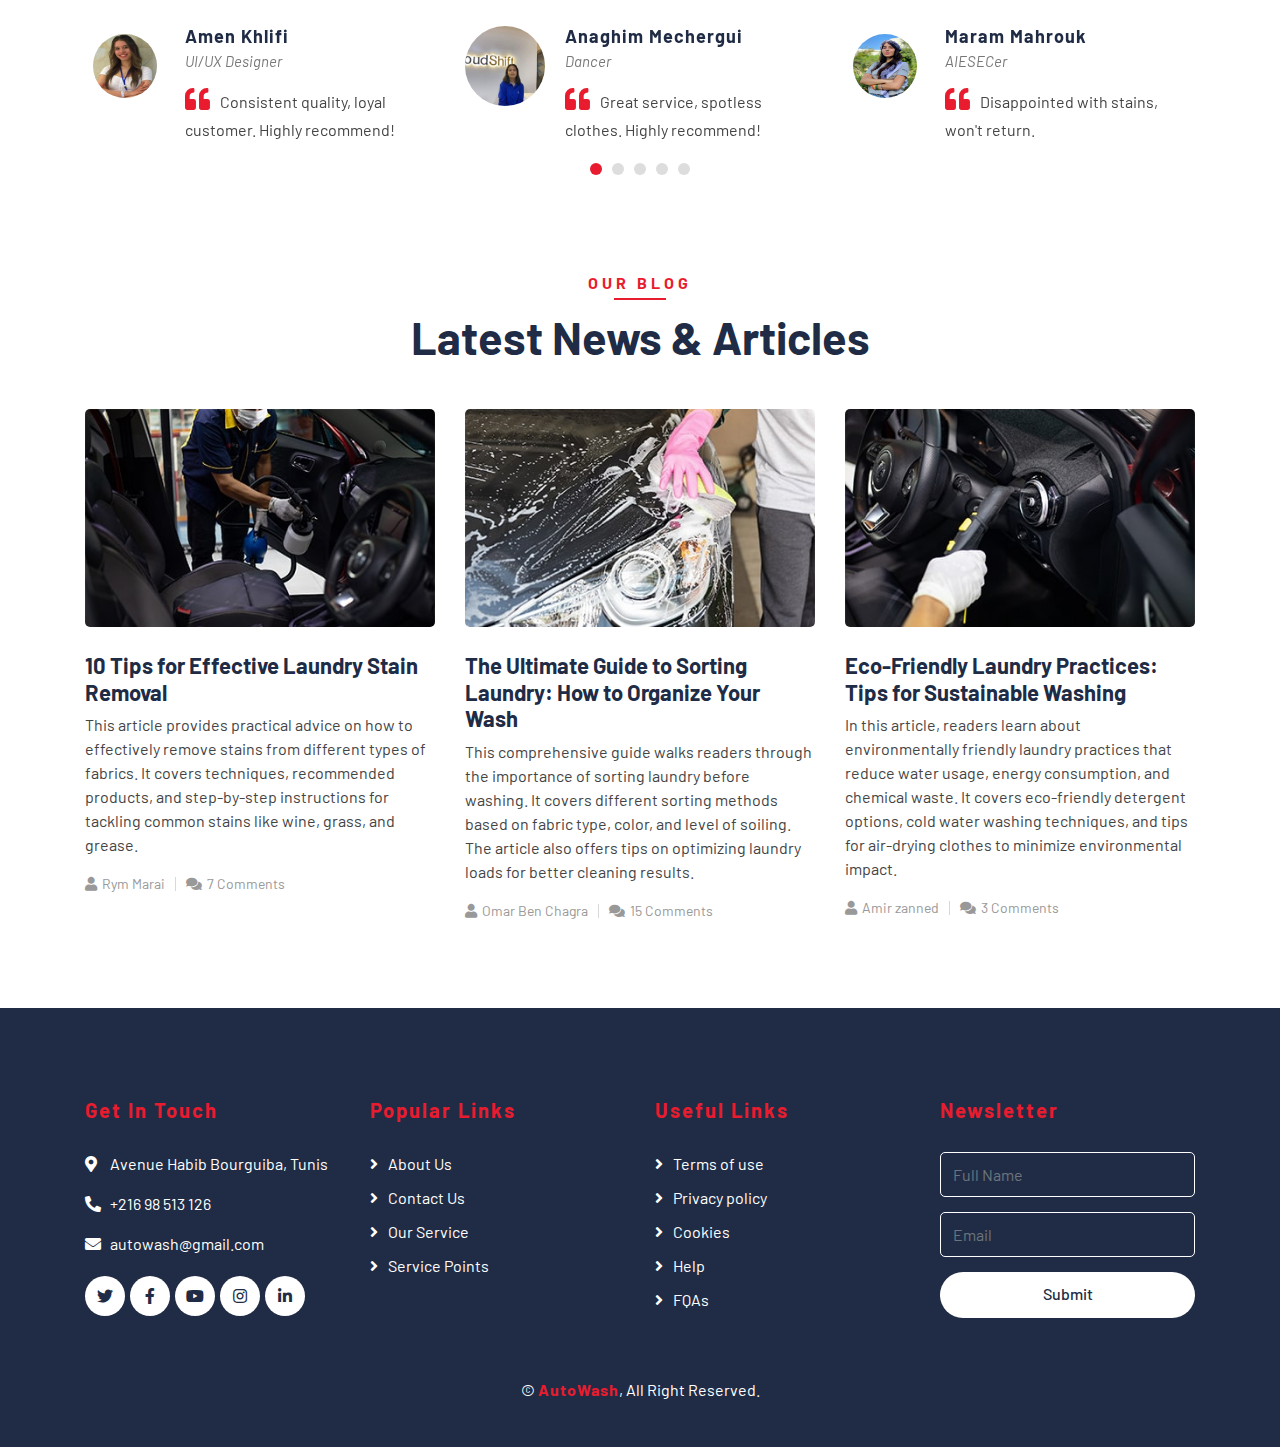
==== commit 1e455ecf: "new file:   img/haroun.jpg 	modified:   index.html 	modified:   team.html" ====
--- a/index.html
+++ b/index.html
@@ -496,10 +496,10 @@
                     <div class="col-lg-3 col-md-6">
                         <div class="team-item">
                             <div class="team-img">
-                                <img src="img/team-3.jpg" alt="Team Image">
+                                <img src="img/haroun.jpg" alt="Team Image">
                             </div>
                             <div class="team-text">
-                                <h2>Med Haroun Zamouri</h2>
+                                <h2>Haroun Zamouri</h2>
                                 <p>Worker</p>
                                 <div class="team-social">
                                     <a href="https://www.facebook.com/ja3foorze07"><i class="fab fa-facebook-f"></i></a>
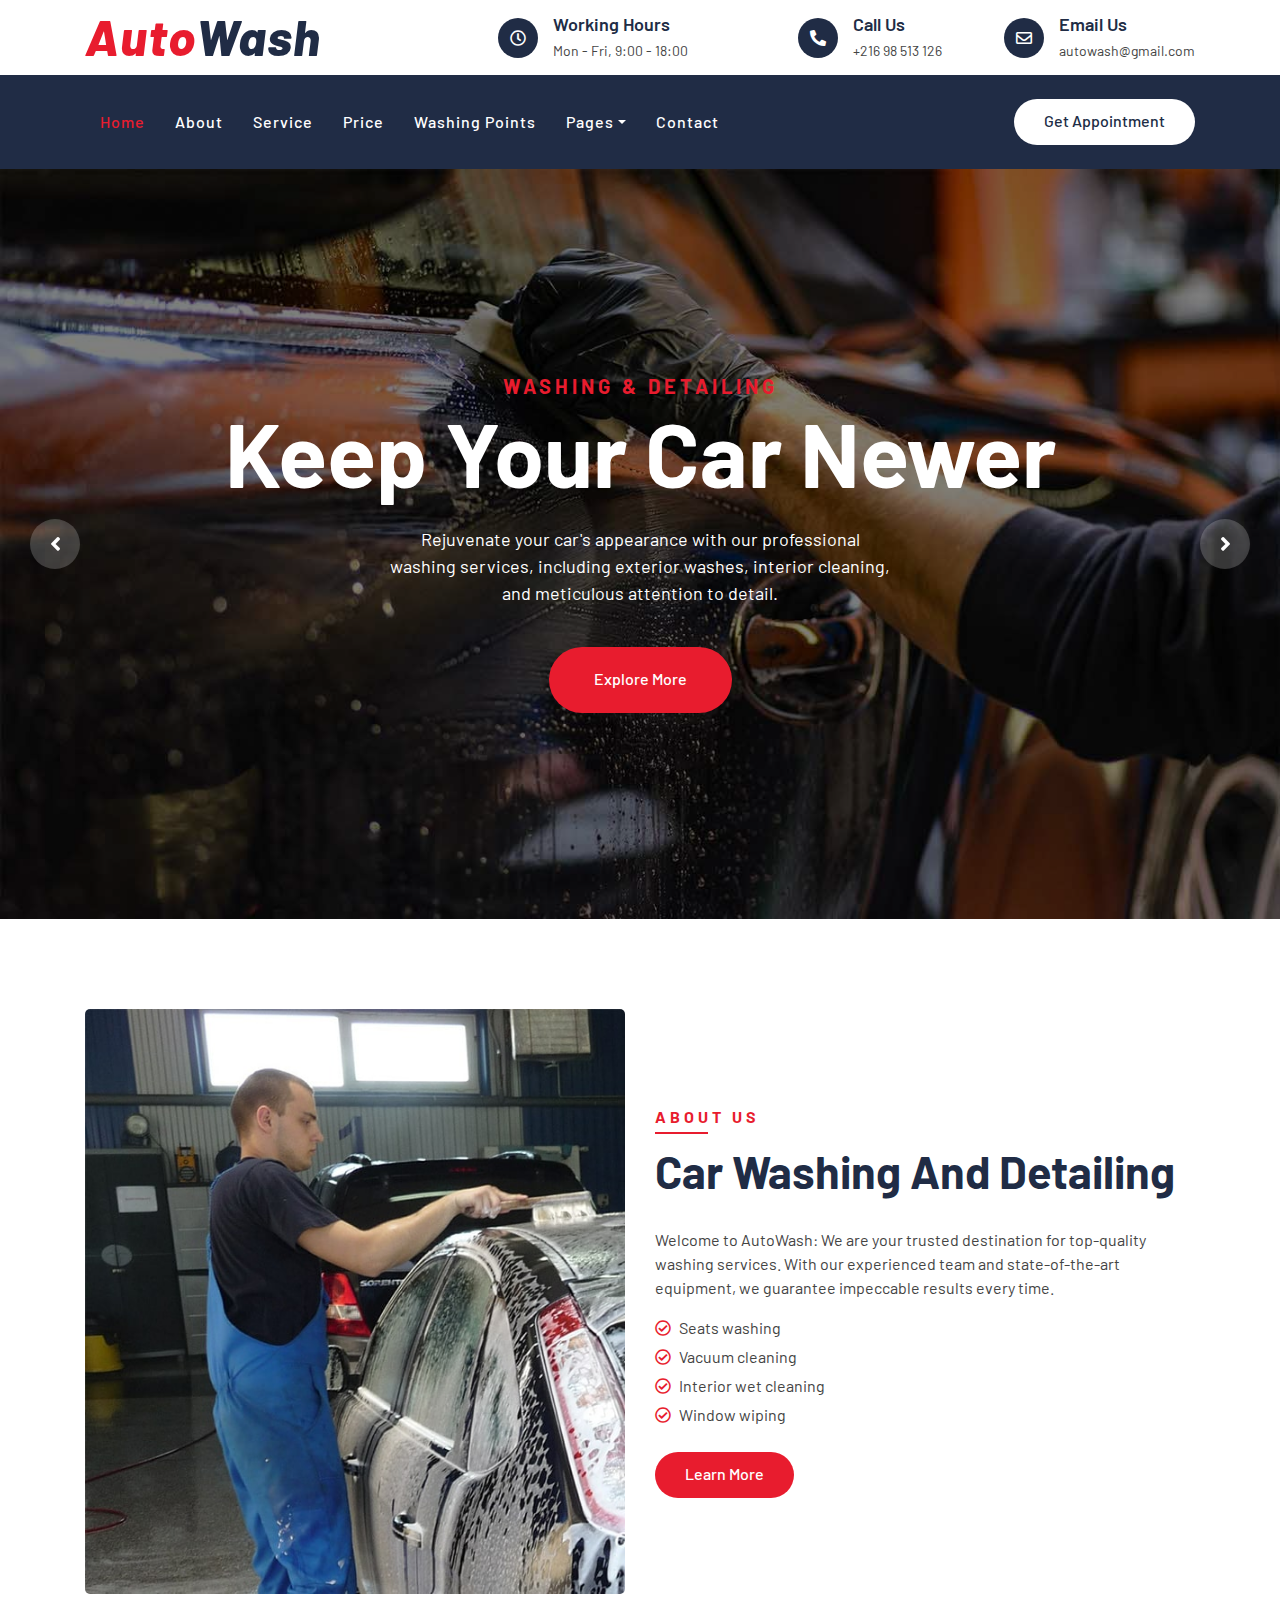
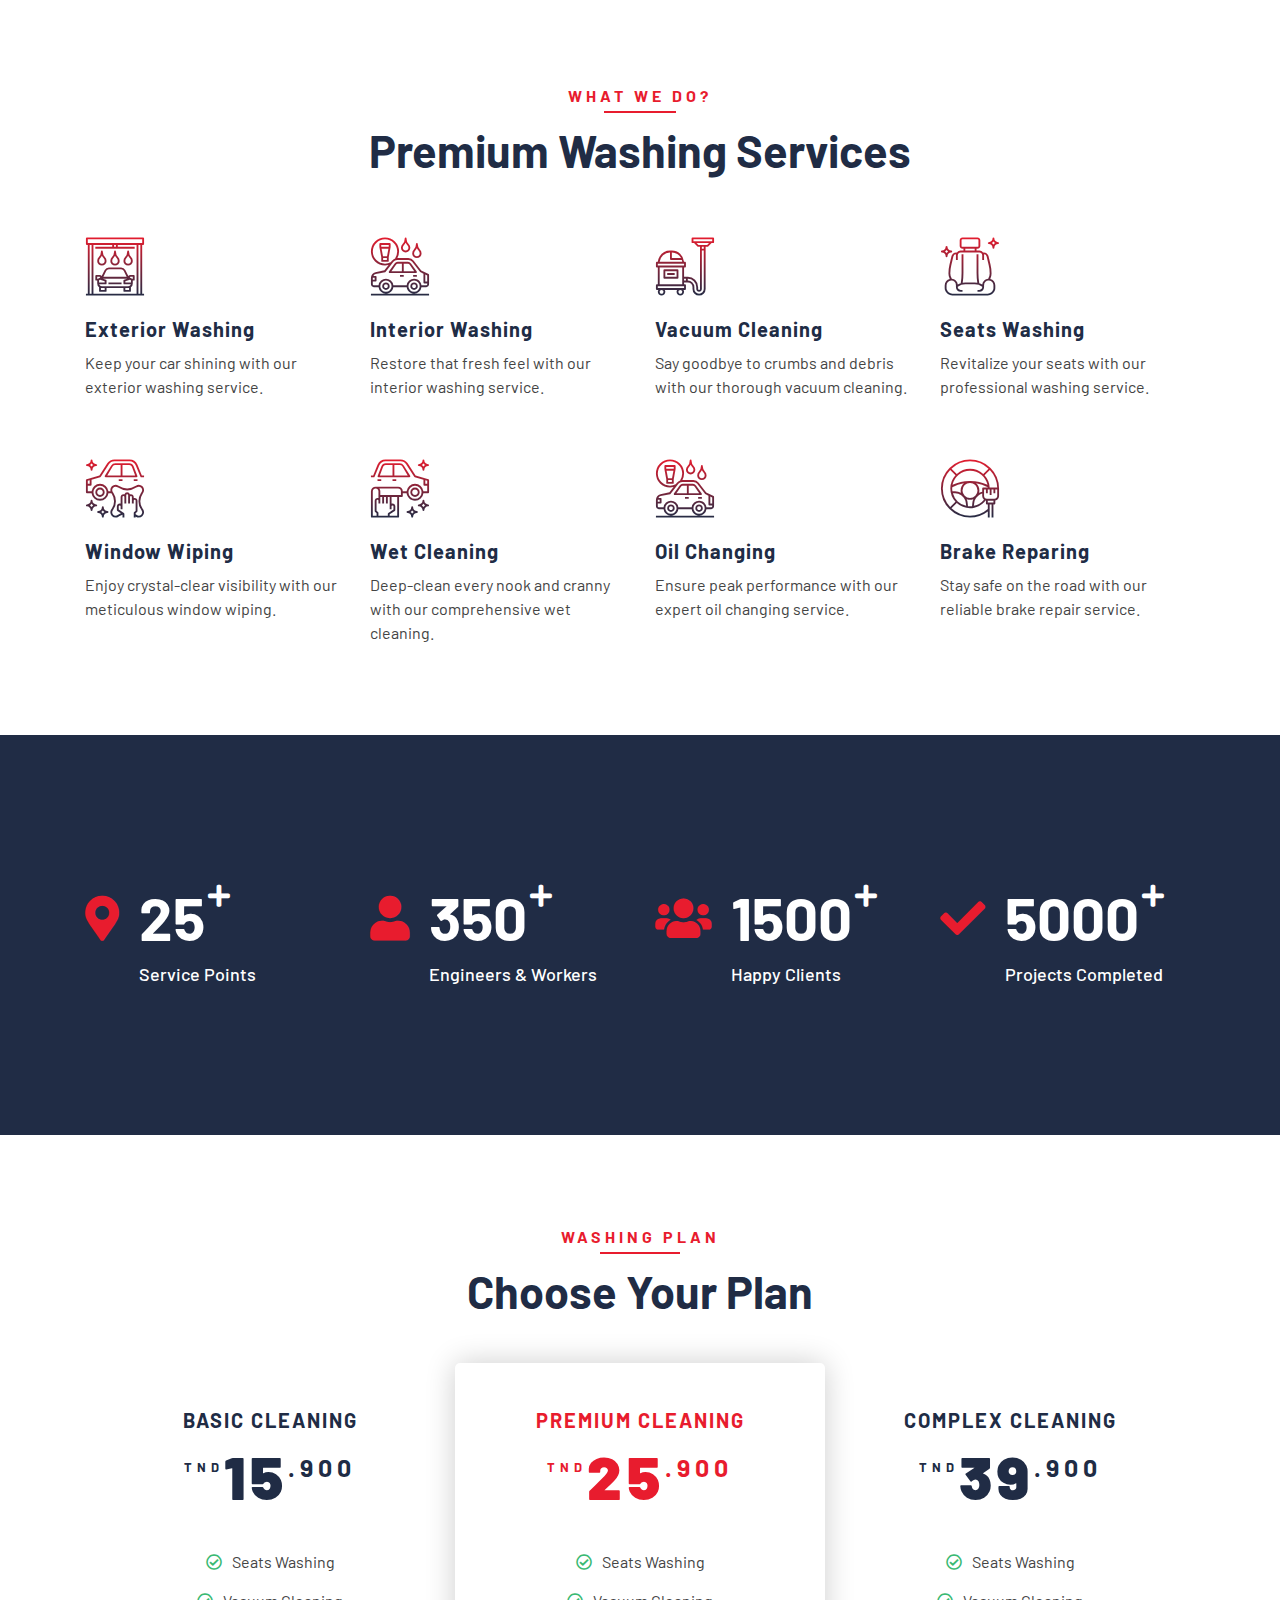
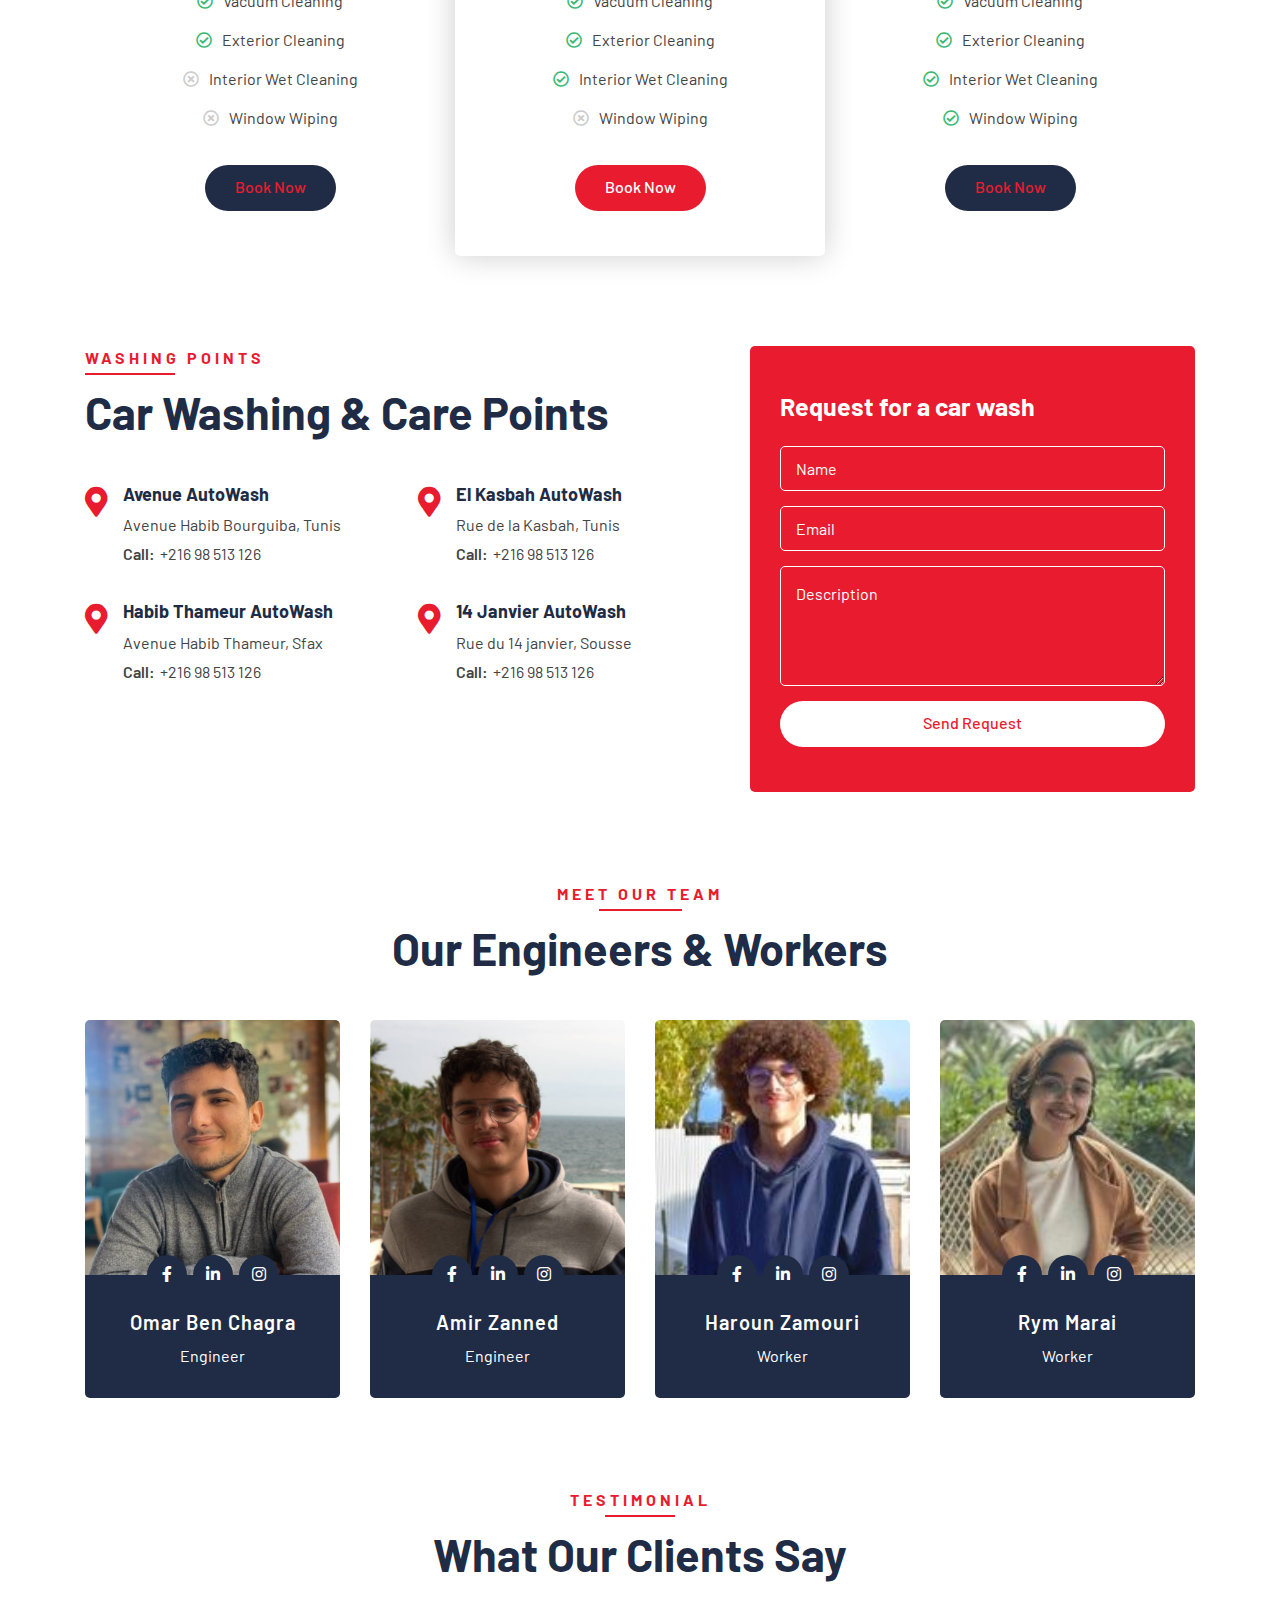
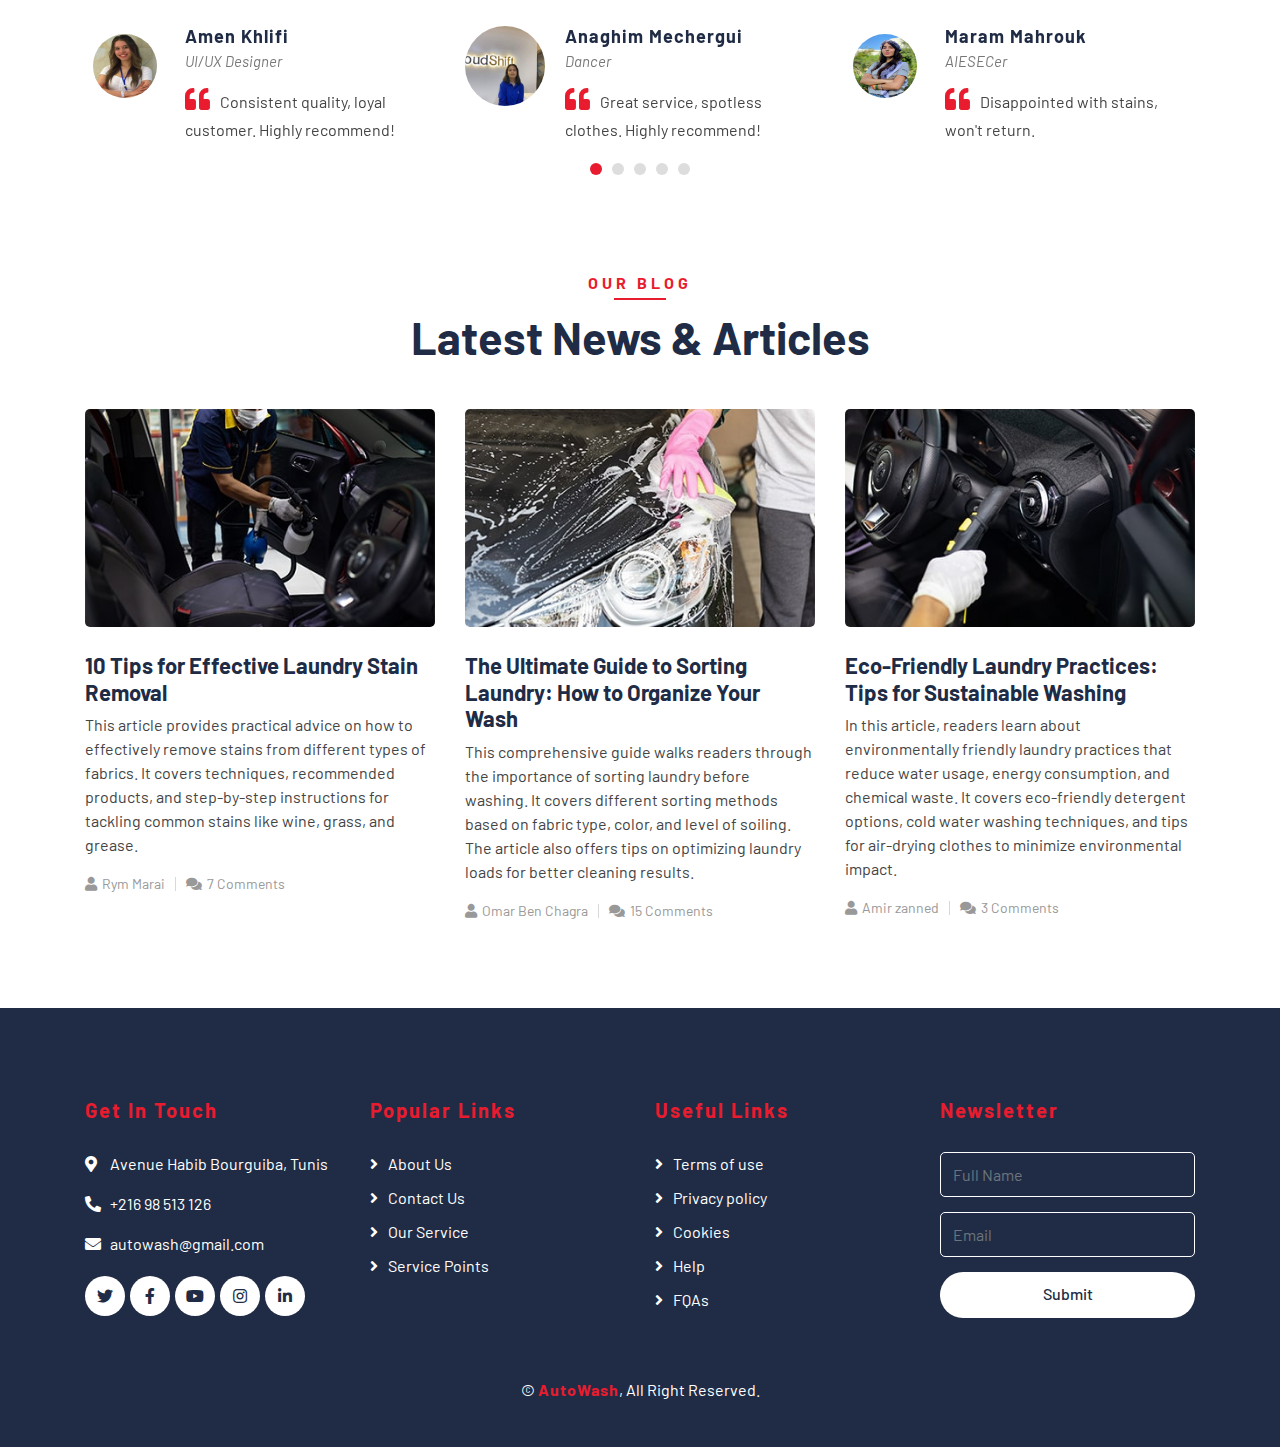
==== commit 750b4c83: "modified:   single.html     deleted:    vid/AutoWash.mp4 	new file:   "vid/autowash \342\200\220 R\3" ====
--- a/index.html
+++ b/index.html
@@ -512,15 +512,15 @@
                     <div class="col-lg-3 col-md-6">
                         <div class="team-item">
                             <div class="team-img">
-                                <img src="img/ahmed.JPG" alt="Team Image">
+                                <img src="img/rym.jpg" alt="Team Image">
                             </div>
                             <div class="team-text">
-                                <h2>Ahmed Tliba</h2>
+                                <h2>Rym Marai</h2>
                                 <p>Worker</p>
                                 <div class="team-social">
-                                    <a href="https://www.facebook.com/ahmed.tlyba"><i class="fab fa-facebook-f"></i></a>
-                                    <a href="https://www.linkedin.com/in/ahmed-tliba-b96746264/"><i class="fab fa-linkedin-in"></i></a>
-                                    <a href="insta.html"><i class="fab fa-instagram"></i></a>
+                                    <a href="https://www.facebook.com/profile.php?id=100079069494456"><i class="fab fa-facebook-f"></i></a>
+                                    <a href="https://www.linkedin.com/in/rym-marai-815113253/"><i class="fab fa-linkedin-in"></i></a>
+                                    <a href="https://www.instagram.com/rym_marai/?fbclid=IwAR0_l7rjkTDlGA50m-726xy65zFCcet83i9xxVgAifkdIRcleTqt2OvAhN0"><i class="fab fa-instagram"></i></a>
                                 </div>
                             </div>
                         </div>
@@ -560,7 +560,7 @@
                         <div class="testimonial-text">
                             <h3>Khairi Hammemi</h3>
                             <h4>Software Developer</h4>
-                            <p>Favorite place, clean clothes, helpful staff.</p>
+                            <p>Favorite place, clean materials, helpful staff.</p>
                         </div>
                     </div>
                     <div class="testimonial-item">
